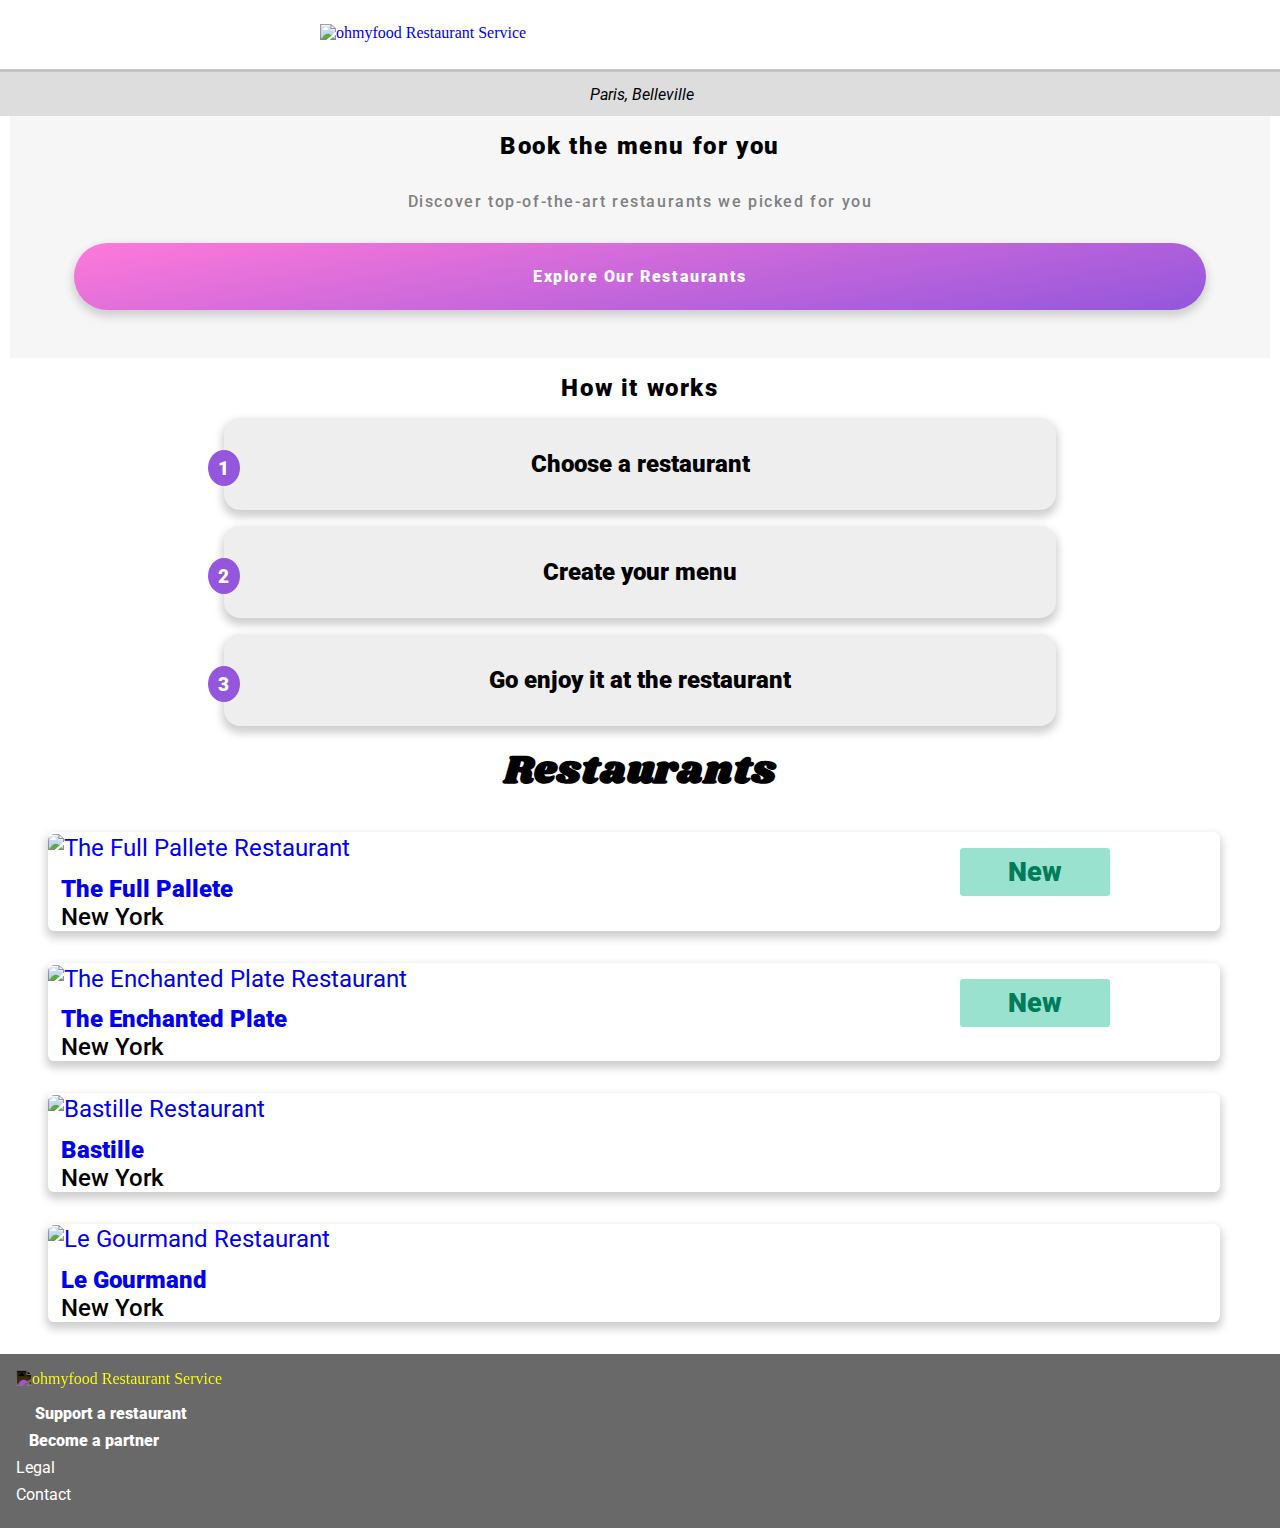
==== index.html @ c6fd6e3e "update" ====
<!DOCTYPE html>
<html lang="en">
  <head>
    <title>Ohmyfood</title>
    <meta name="Description" content="An online food ordering company" />
    <meta name="viewport" content="width=device-width,initial-scale=1" />
    <meta charset="utf-8" />
    <link rel="preconnect" href="https://fonts.googleapis.com" />
    <link rel="preconnect" href="https://fonts.gstatic.com" crossorigin />
    <link
      href="https://fonts.googleapis.com/css2?family=Roboto&family=Shrikhand&display=swap"
      rel="stylesheet"
    />
    <link rel="stylesheet" href="css/main.css" type="text/css" />
    <link
      href="https://github.com/HolyCal/P3/tree/main/P3/P3/food-card-images type=image/x-icon"
      rel="shortcut icon"
    />
    <script
      src="https://kit.fontawesome.com/bf87dfa81f.js"
      crossorigin="anonymous"
    ></script>
  </head>

  <body>
    <header>
      <div class="container-header">
        <div class="logo">
          <a href="index.html">
            <img
              class="logo-img"
              style="vertical-align: middle"
              src="images/logo/ohmyfood.png"
              alt="ohmyfood Restaurant Service"
              title="ohmyfood"
            />
          </a>
        </div>
        <div class="location">
          <i class="fa-solid fa-location-dot"
            ><p class="location-para">Paris, Belleville</p></i
          >
        </div>
      </div>
    </header>
    <main>
      <!-- <div>
        <div class="brief-desc-of-comp">
          <span id="span-brief-desc-of-comp-first-p">
            Do you like exquisite food? (Who doesn't?) Do you like waiting for
            food? (Who does?)
          </span>
          <span class="span-brief-desc-of-comp">
            That's where we, Ohmyfood, come in so solve your delicacy needs.
          </span>
          <span class="span-brief-desc-of-comp">
            We offer you the choice to create your own menu precicely tailored
            to yourself, on the go.
          </span>
          <span class="span-brief-desc-of-comp">
            All you have to do is arrive at your restaurant of choice, take a
            seat, and gorge into your chosen menu. No need to wait to be served,
            no need to wait for your menu to be prepared.
          </span>
          <span
            class="span-brief-desc-of-comp-last-p"
            id="span-brief-desc-of-comp-last-p-border-top"
            >Great wholesome food.</span
          >
          <span class="span-brief-desc-of-comp-last-p">No time wasted.</span>
          <span
            class="span-brief-desc-of-comp-last-p"
            id="span-brief-desc-of-comp-last-p-border-bottom"
            >Customer Orientated.</span
          >
        </div>
      </div> -->
      <div class="booking">
        Book the menu for you
        <span class="span-booking"
          ><p>Discover top-of-the-art restaurants we picked for you</p></span
        >
        <button class="booking-btn">
          <a href="#" class="booking-btn-a">Explore Our Restaurants</a>
        </button>
      </div>
      <div class="how-it-works">
        How it works
        <ol>
          <li><i class="fa-solid fa-mobile-screen"></i>Choose a restaurant</li>
          <li><i class="fa-solid fa-list-check"></i>Create your menu</li>
          <li>
            <i class="fa-solid fa-store"></i>Go enjoy it at the restaurant
          </li>
        </ol>
      </div>
      <div class="container-restaurant-cards">
        <h2>Restaurants</h2>
        <div class="restaurant-cards">
          <div class="the-full-pallete-box">
            <p class="new">New</p>
            <a class="the-full-pallete" href="the-full-palette.html">
              <img
                class="restaurant-card-images"
                style="vertical-align: middle"
                src="images/restaurant-card-images/the-full-pallete.jpg"
                alt="The Full Pallete Restaurant"
                title="The Full Pallete"
              />
            </a>
            <a class="the-full-pallete-card-text" href="the-full-palette.html">
              <span>The Full Pallete</span></a
            >
            <i class="fa fa-light fa-heart"></i>
            <p class="restaurant-card-location">New York</p>
          </div>
          <div class="the-enchanted-plate-box">
            <p class="new">New</p>
            <a class="the-enchanted-plate" href="the-enchanted-plate.html">
              <img
                class="restaurant-card-images"
                style="vertical-align: middle"
                src="images/restaurant-card-images/the-enchanted-plate.jpg"
                alt="The Enchanted Plate Restaurant"
                title="The Enchanted Plate"
              />
            </a>
            <a
              class="the-enchanted-plate-card-text"
              href="the-enchanted-plate.html"
            >
              <span>The Enchanted Plate</span>
            </a>
            <i class="fa fa-light fa-heart"></i>
            <p class="restaurant-card-location">New York</p>
          </div>
          <div class="bastille-box">
            <a class="bastille" href="bastille.html">
              <img
                class="restaurant-card-images"
                style="vertical-align: middle"
                src="images/restaurant-card-images/bastille.jpg"
                alt="Bastille Restaurant"
                title="Bastille"
              />
            </a>
            <a class="bastille-card-text" href="bastille.html">
              <span>Bastille</span>
            </a>
            <i class="fa fa-light fa-heart"></i>
            <p class="restaurant-card-location">New York</p>
          </div>
          <div class="le-gourmand-box">
            <a class="le-gourmand" href="le-gourmand.html">
              <img
                class="restaurant-card-images"
                style="vertical-align: middle"
                src="images/restaurant-card-images/le-gourmand.jpg"
                alt="Le Gourmand Restaurant"
                title="Le Gourmand"
              />
            </a>
            <a class="le-gourmand-card-text" href="le-gourmand.html">
              <span>Le Gourmand</span>
            </a>
            <i class="fa fa-light fa-heart"></i>
            <p class="restaurant-card-location">New York</p>
          </div>
        </div>
      </div>
    </main>
    <footer>
      <div class="footer-logo">
        <a href="index.html">
          <img
            class="footer-logo-img"
            style="vertical-align: middle"
            src="images/logo/ohmyfood.png"
            alt="ohmyfood Restaurant Service"
            title="ohmyfood"
          />
        </a>
      </div>
      <div class="support-a-restaurant">
        <p class="footer-p support-a-restaurant-p">
          <i class="fa-solid fa-utensils"></i>Support a restaurant
        </p>
        <p class="footer-p become-a-partner-p">
          <i class="fa-solid fa-handshake-angle"></i>Become a partner
        </p>
        <p class="footer-p legal-p">Legal</p>
        <p class="footer-p contact-p">Contact</p>
      </div>
    </footer>
  </body>
</html>
---- css/main.css ----
* {
  padding: 0;
  margin: 0;
}

body {
  background: white;
  overflow: auto;
}
body div {
  margin: 0px;
}
body p {
  white-space: pre-line;
}
body a {
  text-decoration: none;
}
body a:visited {
  text-decoration: none;
}
body header {
  display: -webkit-box;
  display: -ms-flexbox;
  display: flex;
  background: white;
  color: black;
  -webkit-box-orient: vertical;
  -webkit-box-direction: normal;
      -ms-flex-direction: column;
          flex-direction: column;
}
body header .container-header .logo a .logo-img {
  display: -webkit-box;
  display: -ms-flexbox;
  display: flex;
  margin: 0.5rem auto 0.8rem auto;
  padding-top: 1rem;
  height: 2rem;
  width: 50%;
}
body header .container-header .location {
  -webkit-box-pack: center;
      -ms-flex-pack: center;
          justify-content: center;
  text-align: center;
  font-size: 1rem;
  background: rgba(0, 0, 0, 0.134);
  padding: 0.8rem;
  border-top: 0.2rem solid rgba(65, 65, 65, 0.164);
}
body header .container-header .location .location-para {
  display: inline;
  font-family: "Roboto", sans-serif;
  margin-left: 0.3rem;
  border-radius: 0.4rem;
}
body main {
  display: -webkit-box;
  display: -ms-flexbox;
  display: flex;
  background: white;
  color: black;
  -webkit-box-orient: vertical;
  -webkit-box-direction: normal;
      -ms-flex-direction: column;
          flex-direction: column;
  -webkit-box-align: center;
      -ms-flex-align: center;
          align-items: center;
  text-align: center;
}
body main .booking {
  display: -webkit-box;
  display: -ms-flexbox;
  display: flex;
  background: white;
  color: black;
  -webkit-box-orient: vertical;
  -webkit-box-direction: normal;
      -ms-flex-direction: column;
          flex-direction: column;
  padding: 1rem;
  margin-bottom: 1rem;
  font-family: "Roboto", sans-serif;
  font-size: 1.5rem;
  font-weight: 1000;
  letter-spacing: 0.1rem;
  background: rgb(246, 246, 246);
}
@media only screen and (min-device-width: 912px) and (max-device-height: 1368px) and (orientation: portrait) {
  body main .booking {
    font-size: 1.5rem;
  }
}
@media only screen and (min-device-width: 540px) and (max-device-height: 720px) and (orientation: portrait) {
  body main .booking {
    font-size: 1.5rem;
    width: 94%;
  }
}
@media only screen and (min-device-width: 768px) and (max-device-height: 1024px) and (orientation: portrait) {
  body main .booking {
    font-size: 1.5rem;
    width: 95%;
  }
}
@media only screen and (min-device-width: 820px) and (max-device-height: 1180px) {
  body main .booking {
    width: 96%;
  }
}
@media only screen and (min-device-width: 912px) and (max-device-height: 1368px) {
  body main .booking {
    width: 96%;
  }
}
@media only screen and (min-device-width: 1024px) and (max-device-height: 600px) {
  body main .booking {
    font-size: 1.5rem;
  }
}
@media only screen and (min-device-width: 1280px) and (max-device-height: 800px) {
  body main .booking {
    font-size: 1.5rem;
    width: 97%;
  }
}
@media only screen and (min-device-width: 1253px) and (max-device-height: 1252px) {
  body main .booking {
    font-size: 1.5rem;
  }
}
body main .booking .span-booking {
  font-size: 1rem;
  margin: 2rem 0rem;
  font-weight: 500;
  color: grey;
}
@media only screen and (min-device-width: 280px) and (max-device-height: 653px) and (orientation: portrait) {
  body main .booking .span-booking {
    margin: 1rem 0rem;
  }
}
@media only screen and (min-device-width: 912px) and (max-device-height: 1368px) and (orientation: portrait) {
  body main .booking .span-booking {
    font-size: 1.3rem;
  }
}
body main .booking .booking-btn {
  background: #ff79da;
  background-image: linear-gradient(350deg, #9356dc, #ff79da);
  border: none;
  border-radius: 5rem;
  text-align: center;
  font-family: "Roboto", sans-serif;
  font-size: 1rem;
  padding: 1.5rem 0rem;
  cursor: pointer;
  font-weight: 1000;
  letter-spacing: 0.1rem;
  -webkit-transform: scale(1);
          transform: scale(1);
  -webkit-box-shadow: 0rem 0.3rem 0.5rem 0.1rem #cfcfcf;
          box-shadow: 0rem 0.3rem 0.5rem 0.1rem #cfcfcf;
  margin-bottom: 3rem;
  margin: 0rem 3rem;
  margin-bottom: 2rem;
}
@media only screen and (min-device-width: 280px) and (max-device-height: 653px) and (orientation: portrait) {
  body main .booking .booking-btn {
    margin: 0rem;
    margin-bottom: 1rem;
  }
}
@media only screen and (min-device-width: 912px) and (max-device-height: 1368px) and (orientation: portrait) {
  body main .booking .booking-btn {
    font-size: 1.5rem;
    margin-bottom: 1rem;
  }
}
@media only screen and (min-device-width: 540px) and (max-device-height: 720px) and (orientation: portrait) {
  body main .booking .booking-btn {
    font-size: 1.2rem;
    margin: 0rem 7rem;
    margin-bottom: 1rem;
  }
}
@media only screen and (min-device-width: 768px) and (max-device-height: 1024px) and (orientation: portrait) {
  body main .booking .booking-btn {
    font-size: 1.5rem;
    margin: 0rem 11rem;
    margin-bottom: 1rem;
  }
}
@media only screen and (min-device-width: 820px) and (max-device-height: 1180px) and (orientation: portrait) {
  body main .booking .booking-btn {
    margin: 0rem 17rem;
  }
}
@media only screen and (min-device-width: 912px) and (max-device-height: 1368px) and (orientation: portrait) {
  body main .booking .booking-btn {
    margin: 0rem 16rem;
  }
}
@media only screen and (min-device-width: 1024px) and (max-device-height: 600px) {
  body main .booking .booking-btn {
    margin: 0rem 20rem;
    margin-bottom: 1rem;
  }
}
@media only screen and (min-device-width: 1280px) and (max-device-height: 800px) {
  body main .booking .booking-btn {
    margin: 0rem 30rem;
    margin-bottom: 1rem;
  }
}
body main .booking .booking-btn .booking-btn-a {
  text-decoration: none;
  color: white;
}
body main .booking .booking-btn:hover {
  -webkit-transition: -webkit-transform 0.3s ease-in-out;
  transition: -webkit-transform 0.3s ease-in-out;
  transition: transform 0.3s ease-in-out;
  transition: transform 0.3s ease-in-out, -webkit-transform 0.3s ease-in-out;
  -webkit-transform: scale(1.05);
          transform: scale(1.05);
}
body main .how-it-works {
  font-family: "Roboto", sans-serif;
  font-size: 1.5rem;
  color: black;
  font-weight: 1000;
  letter-spacing: 0.1rem;
}
@media only screen and (min-device-width: 912px) and (max-device-height: 1368px) and (orientation: portrait) {
  body main .how-it-works {
    font-size: 1.5rem;
  }
}
@media only screen and (min-device-width: 540px) and (max-device-height: 720px) and (orientation: portrait) {
  body main .how-it-works {
    font-size: 1.5rem;
  }
}
@media only screen and (min-device-width: 768px) and (max-device-height: 1024px) and (orientation: portrait) {
  body main .how-it-works {
    font-size: 1.5rem;
  }
}
@media only screen and (min-device-width: 820px) and (max-device-height: 1180px) and (orientation: portrait) {
  body main .how-it-works {
    font-size: 1.5rem;
  }
}
@media only screen and (min-device-width: 1024px) and (max-device-height: 600px) {
  body main .how-it-works {
    font-size: 1.5rem;
  }
}
@media only screen and (min-device-width: 1280px) and (max-device-height: 800px) {
  body main .how-it-works {
    font-size: 1.5rem;
  }
}
@media only screen and (min-device-width: 1253px) and (max-device-height: 1252px) {
  body main .how-it-works {
    font-size: 1.5rem;
  }
}
body main .how-it-works ol {
  counter-reset: item;
  list-style-type: none;
  font-size: 1rem;
  font-weight: 500;
  text-shadow: none;
  letter-spacing: 0;
}
body main .how-it-works ol li {
  font-weight: 1000;
  position: relative;
  -webkit-box-pack: center;
      -ms-flex-pack: center;
          justify-content: center;
  text-align: center;
  background: #9356dc;
  border-radius: 50%;
  width: 60vw;
  background: #eeeeee;
  margin: 1rem;
  border-radius: 1rem;
  padding: 2rem;
  -webkit-box-shadow: 0rem 0.3rem 0.5rem 0.1rem #cfcfcf;
          box-shadow: 0rem 0.3rem 0.5rem 0.1rem #cfcfcf;
}
@media only screen and (min-device-width: 912px) and (max-device-height: 1368px) and (orientation: portrait) {
  body main .how-it-works ol li {
    font-size: 1.2rem;
  }
}
@media only screen and (min-device-width: 540px) and (max-device-height: 720px) and (orientation: portrait) {
  body main .how-it-works ol li {
    font-size: 1.2rem;
  }
}
@media only screen and (min-device-width: 768px) and (max-device-height: 1024px) and (orientation: portrait) {
  body main .how-it-works ol li {
    font-size: 1.2rem;
  }
}
@media only screen and (min-device-width: 820px) and (max-device-height: 1180px) and (orientation: portrait) {
  body main .how-it-works ol li {
    font-size: 1.2rem;
  }
}
@media only screen and (min-device-width: 1024px) and (max-device-height: 600px) {
  body main .how-it-works ol li {
    font-size: 1.2rem;
  }
}
@media only screen and (min-device-width: 1280px) and (max-device-height: 800px) {
  body main .how-it-works ol li {
    font-size: 1rem;
  }
}
@media only screen and (min-device-width: 1253px) and (max-device-height: 1252px) {
  body main .how-it-works ol li {
    font-size: 1.5rem;
  }
}
body main .how-it-works ol li .fa-mobile-screen {
  position: absolute;
  left: 6vw;
  color: rgb(84, 84, 84);
}
body main .how-it-works ol li .fa-list-check {
  position: absolute;
  left: 6vw;
  color: rgb(84, 84, 84);
}
body main .how-it-works ol li .fa-store {
  position: absolute;
  left: 6vw;
  color: rgb(84, 84, 84);
}
body main .how-it-works ol li .fa-solid:hover {
  color: #9356dc;
}
body main .how-it-works ol li:before {
  position: absolute;
  left: -0.5rem;
  content: counter(item) " ";
  counter-increment: item;
  background: #9356dc;
  border-radius: 50%;
  width: 5vw;
  padding: 0.5vw;
  color: white;
}
@media only screen and (min-device-width: 481px) and (max-device-width: 1180px) and (orientation: portrait) {
  body main .how-it-works ol li:before {
    width: 3vw;
  }
}
@media only screen and (min-device-width: 540px) and (max-device-height: 720px) and (orientation: portrait) {
  body main .how-it-works ol li:before {
    width: 4vw;
  }
}
@media only screen and (min-device-width: 1024px) and (max-device-height: 600px) {
  body main .how-it-works ol li:before {
    width: 3vw;
    left: -1rem;
  }
}
@media only screen and (min-device-width: 1280px) and (max-device-height: 800px) {
  body main .how-it-works ol li:before {
    width: 2.5vw;
    left: -1rem;
  }
}
@media only screen and (min-device-width: 1180px) and (max-device-height: 1252px) and (orientation: portrait) {
  body main .how-it-works ol li:before {
    width: 3vw;
    left: -1.5rem;
  }
}
@media only screen and (min-device-width: 1253px) and (max-device-height: 1252px) {
  body main .how-it-works ol li:before {
    width: 1.5vw;
    left: -1rem;
    font-size: 1.2rem;
  }
}
body main .how-it-works ol li:hover {
  background: rgba(146, 86, 220, 0.1568627451);
}
body main .container-restaurant-cards h2 {
  font-size: 2rem;
  margin-bottom: 1rem;
  font-family: "Shrikhand", cursive;
  letter-spacing: 0.05rem;
  width: 95vw;
  font-size: 2rem;
  margin-bottom: 1rem;
  font-family: "Shrikhand", cursive;
  letter-spacing: 0.05rem;
  width: 95vw;
}
@media only screen and (min-device-width: 912px) and (max-device-height: 1368px) and (orientation: portrait) {
  body main .container-restaurant-cards h2 {
    font-size: 3rem;
  }
}
@media only screen and (min-device-width: 540px) and (max-device-height: 720px) and (orientation: portrait) {
  body main .container-restaurant-cards h2 {
    font-size: 2.3rem;
  }
}
@media only screen and (min-device-width: 1024px) and (max-device-height: 600px) {
  body main .container-restaurant-cards h2 {
    font-size: 2rem;
  }
}
@media only screen and (min-device-width: 1280px) and (max-device-height: 800px) {
  body main .container-restaurant-cards h2 {
    font-size: 2.7rem;
  }
}
@media only screen and (min-device-width: 1253px) and (max-device-height: 1252px) {
  body main .container-restaurant-cards h2 {
    font-size: 2.5rem;
  }
}
body main .container-restaurant-cards .restaurant-cards {
  display: -webkit-box;
  display: -ms-flexbox;
  display: flex;
  background: white;
  color: black;
  -webkit-box-orient: vertical;
  -webkit-box-direction: normal;
      -ms-flex-direction: column;
          flex-direction: column;
  padding: 0rem 1rem;
  margin-bottom: 1rem;
  font-family: "Roboto", sans-serif;
  font-size: 1.5rem;
  text-align: left;
  position: relative;
}
body main .container-restaurant-cards .restaurant-cards span {
  display: block;
  margin-top: 0.8rem;
  margin-left: 0.8rem;
  font-weight: 1000;
}
body main .container-restaurant-cards .restaurant-cards .restaurant-card-location {
  display: block;
  font-weight: 500;
  margin-left: 0.8rem;
}
body main .container-restaurant-cards .restaurant-cards .the-full-pallete-box {
  -webkit-box-shadow: 0rem 0.3rem 0.5rem 0.1rem #cfcfcf;
          box-shadow: 0rem 0.3rem 0.5rem 0.1rem #cfcfcf;
  border-radius: 0.4rem;
  margin: 1rem 0rem;
  width: 99%;
  display: relative;
}
@media only screen and (min-device-width: 280px) and (max-device-width: 653px) and (orientation: portrait) {
  body main .container-restaurant-cards .restaurant-cards .the-full-pallete-box {
    font-size: 1.2rem;
  }
}
body main .container-restaurant-cards .restaurant-cards .the-full-pallete-box a {
  text-decoration: none;
}
body main .container-restaurant-cards .restaurant-cards .the-full-pallete-box a:visited {
  color: black;
}
body main .container-restaurant-cards .restaurant-cards .the-full-pallete-box .new {
  position: absolute;
  margin: 1rem;
  padding: 0.5rem 3rem;
  left: 45%;
  color: #017c5a;
  font-family: "Roboto", sans-serif;
  font-size: 1.2rem;
  font-weight: 1000;
  background: #99e2d0;
  border-radius: 0.2rem;
}
@media only screen and (min-device-width: 481px) and (max-device-height: 1180px) and (orientation: portrait) {
  body main .container-restaurant-cards .restaurant-cards .the-full-pallete-box .new {
    left: 70%;
  }
}
@media only screen and (min-device-width: 540px) and (max-device-height: 720px) and (orientation: portrait) {
  body main .container-restaurant-cards .restaurant-cards .the-full-pallete-box .new {
    left: 10%;
  }
}
@media only screen and (min-device-width: 912px) and (max-device-height: 1368px) and (orientation: portrait) {
  body main .container-restaurant-cards .restaurant-cards .the-full-pallete-box .new {
    left: 65%;
    padding: 1rem 5rem;
    font-size: 1.5rem;
  }
}
@media only screen and (min-device-width: 280px) and (max-device-height: 653px) and (orientation: portrait) {
  body main .container-restaurant-cards .restaurant-cards .the-full-pallete-box .new {
    left: 35%;
  }
}
@media only screen and (min-device-width: 412px) and (max-device-height: 914px) and (orientation: portrait) {
  body main .container-restaurant-cards .restaurant-cards .the-full-pallete-box .new {
    left: 50%;
  }
}
@media only screen and (min-device-width: 1024px) and (max-device-height: 600px) and (orientation: landscape) {
  body main .container-restaurant-cards .restaurant-cards .the-full-pallete-box .new {
    left: 15%;
  }
}
@media only screen and (min-device-width: 1024px) and (max-device-height: 600px) {
  body main .container-restaurant-cards .restaurant-cards .the-full-pallete-box .new {
    left: 75%;
  }
}
@media only screen and (min-device-width: 1280px) and (max-device-height: 800px) {
  body main .container-restaurant-cards .restaurant-cards .the-full-pallete-box .new {
    left: 75%;
  }
}
@media only screen and (min-device-width: 1253px) and (max-device-height: 1252px) and (orientation: portrait) {
  body main .container-restaurant-cards .restaurant-cards .the-full-pallete-box .new {
    width: 2vw;
    left: -1.5rem;
  }
}
@media only screen and (min-device-width: 1253px) and (max-device-height: 1252px) {
  body main .container-restaurant-cards .restaurant-cards .the-full-pallete-box .new {
    left: 75%;
    font-size: 1.7rem;
  }
}
body main .container-restaurant-cards .restaurant-cards .the-full-pallete-box .fa-heart {
  left: 78%;
  bottom: 77%;
  cursor: pointer;
  font-size: 1.5rem;
  color: grey;
  position: absolute;
}
body main .container-restaurant-cards .restaurant-cards .the-full-pallete-box .fa-heart:focus {
  color: #ff79da;
}
body main .container-restaurant-cards .restaurant-cards .the-full-pallete-box .fa-heart:hover {
  color: #ff79da;
}
body main .container-restaurant-cards .restaurant-cards .the-enchanted-plate-box {
  -webkit-box-shadow: 0rem 0.3rem 0.5rem 0.1rem #cfcfcf;
          box-shadow: 0rem 0.3rem 0.5rem 0.1rem #cfcfcf;
  border-radius: 0.4rem;
  margin: 1rem 0rem;
  width: 99%;
  display: relative;
}
@media only screen and (min-device-width: 280px) and (max-device-width: 653px) and (orientation: portrait) {
  body main .container-restaurant-cards .restaurant-cards .the-enchanted-plate-box {
    font-size: 1.2rem;
  }
}
body main .container-restaurant-cards .restaurant-cards .the-enchanted-plate-box a {
  text-decoration: none;
}
body main .container-restaurant-cards .restaurant-cards .the-enchanted-plate-box a:visited {
  color: black;
}
body main .container-restaurant-cards .restaurant-cards .the-enchanted-plate-box .new {
  position: absolute;
  margin: 1rem;
  padding: 0.5rem 3rem;
  left: 45%;
  color: #017c5a;
  font-family: "Roboto", sans-serif;
  font-size: 1.2rem;
  font-weight: 1000;
  background: #99e2d0;
  border-radius: 0.2rem;
}
@media only screen and (min-device-width: 481px) and (max-device-height: 1180px) and (orientation: portrait) {
  body main .container-restaurant-cards .restaurant-cards .the-enchanted-plate-box .new {
    left: 70%;
  }
}
@media only screen and (min-device-width: 540px) and (max-device-height: 720px) and (orientation: portrait) {
  body main .container-restaurant-cards .restaurant-cards .the-enchanted-plate-box .new {
    left: 10%;
  }
}
@media only screen and (min-device-width: 912px) and (max-device-height: 1368px) and (orientation: portrait) {
  body main .container-restaurant-cards .restaurant-cards .the-enchanted-plate-box .new {
    left: 65%;
    padding: 1rem 5rem;
    font-size: 1.5rem;
  }
}
@media only screen and (min-device-width: 280px) and (max-device-height: 653px) and (orientation: portrait) {
  body main .container-restaurant-cards .restaurant-cards .the-enchanted-plate-box .new {
    left: 35%;
  }
}
@media only screen and (min-device-width: 412px) and (max-device-height: 914px) and (orientation: portrait) {
  body main .container-restaurant-cards .restaurant-cards .the-enchanted-plate-box .new {
    left: 50%;
  }
}
@media only screen and (min-device-width: 1024px) and (max-device-height: 600px) and (orientation: landscape) {
  body main .container-restaurant-cards .restaurant-cards .the-enchanted-plate-box .new {
    left: 15%;
  }
}
@media only screen and (min-device-width: 1024px) and (max-device-height: 600px) {
  body main .container-restaurant-cards .restaurant-cards .the-enchanted-plate-box .new {
    left: 75%;
  }
}
@media only screen and (min-device-width: 1280px) and (max-device-height: 800px) {
  body main .container-restaurant-cards .restaurant-cards .the-enchanted-plate-box .new {
    left: 75%;
  }
}
@media only screen and (min-device-width: 1253px) and (max-device-height: 1252px) and (orientation: portrait) {
  body main .container-restaurant-cards .restaurant-cards .the-enchanted-plate-box .new {
    width: 2vw;
    left: -1.5rem;
  }
}
@media only screen and (min-device-width: 1253px) and (max-device-height: 1252px) {
  body main .container-restaurant-cards .restaurant-cards .the-enchanted-plate-box .new {
    left: 75%;
    font-size: 1.7rem;
  }
}
body main .container-restaurant-cards .restaurant-cards .the-enchanted-plate-box .fa-heart {
  left: 78%;
  bottom: 52%;
  cursor: pointer;
  font-size: 1.5rem;
  color: grey;
  position: absolute;
}
body main .container-restaurant-cards .restaurant-cards .the-enchanted-plate-box .fa-heart:focus {
  color: #ff79da;
}
body main .container-restaurant-cards .restaurant-cards .the-enchanted-plate-box .fa-heart:hover {
  color: #ff79da;
}
body main .container-restaurant-cards .restaurant-cards .bastille-box {
  -webkit-box-shadow: 0rem 0.3rem 0.5rem 0.1rem #cfcfcf;
          box-shadow: 0rem 0.3rem 0.5rem 0.1rem #cfcfcf;
  border-radius: 0.4rem;
  margin: 1rem 0rem;
  width: 99%;
  display: relative;
}
@media only screen and (min-device-width: 280px) and (max-device-width: 653px) and (orientation: portrait) {
  body main .container-restaurant-cards .restaurant-cards .bastille-box {
    font-size: 1.2rem;
  }
}
body main .container-restaurant-cards .restaurant-cards .bastille-box a {
  text-decoration: none;
}
body main .container-restaurant-cards .restaurant-cards .bastille-box a:visited {
  color: black;
}
body main .container-restaurant-cards .restaurant-cards .bastille-box .fa-heart {
  left: 78%;
  bottom: 27%;
  cursor: pointer;
  font-size: 1.5rem;
  color: grey;
  position: absolute;
}
body main .container-restaurant-cards .restaurant-cards .le-gourmand-box {
  -webkit-box-shadow: 0rem 0.3rem 0.5rem 0.1rem #cfcfcf;
          box-shadow: 0rem 0.3rem 0.5rem 0.1rem #cfcfcf;
  border-radius: 0.4rem;
  margin: 1rem 0rem;
  width: 99%;
  display: relative;
}
@media only screen and (min-device-width: 280px) and (max-device-width: 653px) and (orientation: portrait) {
  body main .container-restaurant-cards .restaurant-cards .le-gourmand-box {
    font-size: 1.2rem;
  }
}
body main .container-restaurant-cards .restaurant-cards .le-gourmand-box a {
  text-decoration: none;
}
body main .container-restaurant-cards .restaurant-cards .le-gourmand-box a:visited {
  color: black;
}
body main .container-restaurant-cards .restaurant-cards .le-gourmand-box .fa-heart {
  left: 78%;
  bottom: 2%;
  cursor: pointer;
  font-size: 1.5rem;
  color: grey;
  position: absolute;
}
body main .container-restaurant-cards .restaurant-cards img {
  float: center;
  width: 100%;
  height: 20vh;
  -o-object-fit: cover;
     object-fit: cover;
  border-top-left-radius: 0.4rem;
  border-top-right-radius: 0.4rem;
}
body footer {
  background: #696969;
  padding-bottom: 1rem;
}
body footer .footer-logo-img {
  height: 1rem;
  width: 6rem;
  margin-left: 1rem;
  -webkit-filter: invert(100%);
          filter: invert(100%);
  margin: 1rem;
}
body footer .footer-p {
  color: white;
  margin-left: 1rem;
  font: 1rem "Roboto", sans-serif;
  padding-bottom: 0.5rem;
  white-space: normal;
}
body footer .support-a-restaurant-p {
  color: white;
  margin-left: 1rem;
  font: 1rem "Roboto", sans-serif;
  padding-bottom: 0.5rem;
  white-space: normal;
  font-weight: 1000;
}
body footer .support-a-restaurant-p .fa-utensils {
  margin-right: 1.2rem;
}
body footer .become-a-partner-p {
  color: white;
  margin-left: 1rem;
  font: 1rem "Roboto", sans-serif;
  padding-bottom: 0.5rem;
  white-space: normal;
  font-weight: 1000;
}
body footer .become-a-partner-p .fa-handshake-angle {
  margin-right: 0.8rem;
}
body footer .legal-p {
  color: white;
  margin-left: 1rem;
  font: 1rem "Roboto", sans-serif;
  padding-bottom: 0.5rem;
  white-space: normal;
}
body footer .contact-p {
  color: white;
  margin-left: 1rem;
  font: 1rem "Roboto", sans-serif;
  padding-bottom: 0.5rem;
  white-space: normal;
}
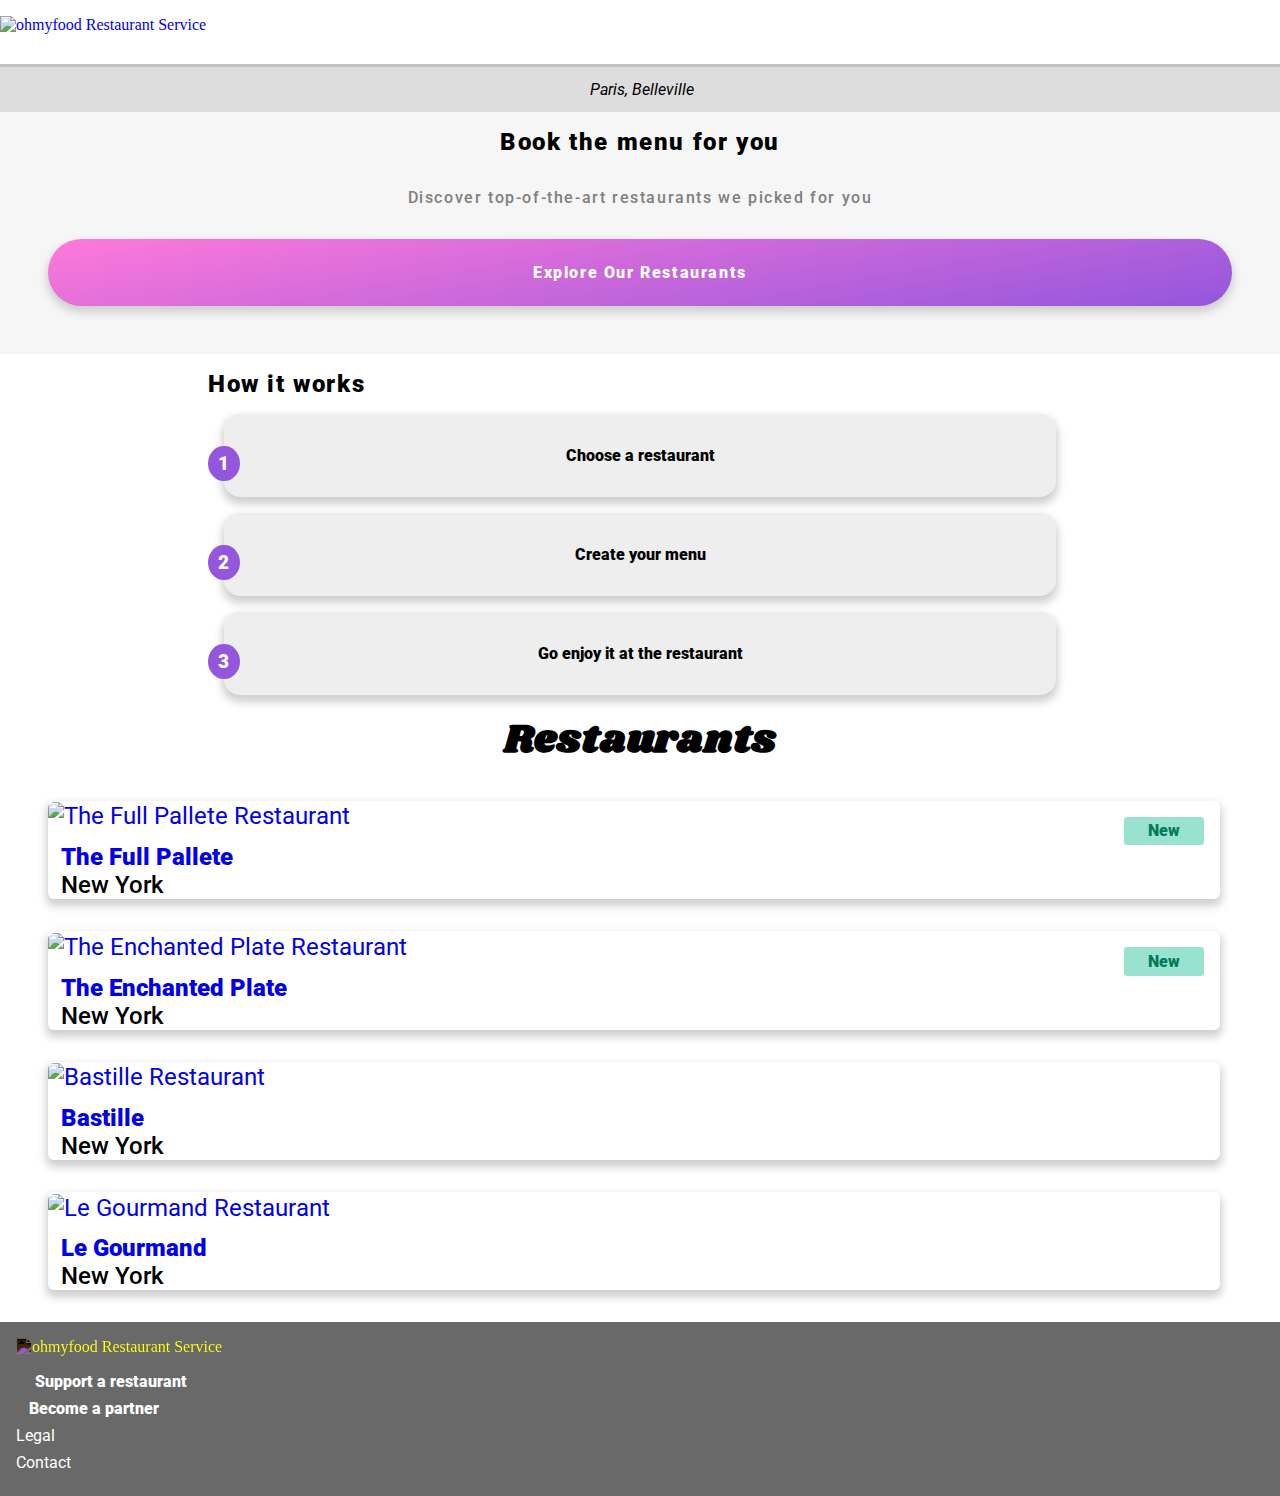
==== commit 9480caf3: "update" ====
--- a/index.html
+++ b/index.html
@@ -36,14 +36,13 @@
             />
           </a>
         </div>
-        <div class="location">
-          <i class="fa-solid fa-location-dot"
-            ><p class="location-para">Paris, Belleville</p></i
-          >
-        </div>
       </div>
     </header>
     <main>
+        <div class="location"><i class="fa-solid fa-location-dot"
+          ><p class="location-content">Paris, Belleville</p></i
+        >
+      </div>
       <!-- <div>
         <div class="brief-desc-of-comp">
           <span id="span-brief-desc-of-comp-first-p">
@@ -111,7 +110,8 @@
             <a class="the-full-pallete-card-text" href="the-full-palette.html">
               <span>The Full Pallete</span></a
             >
-            <i class="fa fa-light fa-heart"></i>
+            <i class="fa fa-light fa-heart"></i
+            ><i class="fa fa-light fa-heart fa-heart-2"></i></i>
             <p class="restaurant-card-location">New York</p>
           </div>
           <div class="the-enchanted-plate-box">
@@ -131,7 +131,8 @@
             >
               <span>The Enchanted Plate</span>
             </a>
-            <i class="fa fa-light fa-heart"></i>
+            <i class="fa fa-light fa-heart"></i
+            ><i class="fa fa-light fa-heart fa-heart-2"></i></i>
             <p class="restaurant-card-location">New York</p>
           </div>
           <div class="bastille-box">
@@ -147,7 +148,7 @@
             <a class="bastille-card-text" href="bastille.html">
               <span>Bastille</span>
             </a>
-            <i class="fa fa-light fa-heart"></i>
+            <i class="fa fa-light fa-heart"></i><i class="fa fa-light fa-heart fa-heart-2"></i>
             <p class="restaurant-card-location">New York</p>
           </div>
           <div class="le-gourmand-box">
@@ -163,7 +164,7 @@
             <a class="le-gourmand-card-text" href="le-gourmand.html">
               <span>Le Gourmand</span>
             </a>
-            <i class="fa fa-light fa-heart"></i>
+            <i class="fa fa-light fa-heart"></i><i class="fa fa-light fa-heart fa-heart-2"></i>
             <p class="restaurant-card-location">New York</p>
           </div>
         </div>
--- a/css/main.css
+++ b/css/main.css
@@ -1,6 +1,10 @@
 * {
   padding: 0;
   margin: 0;
+}
+
+html {
+  overflow: auto;
 }
 
 body {
@@ -31,15 +35,27 @@
           flex-direction: column;
 }
 body header .container-header .logo a .logo-img {
-  display: -webkit-box;
-  display: -ms-flexbox;
-  display: flex;
-  margin: 0.5rem auto 0.8rem auto;
-  padding-top: 1rem;
+  display: block;
+  margin: 1rem auto;
   height: 2rem;
-  width: 50%;
-}
-body header .container-header .location {
+}
+body main {
+  display: -webkit-box;
+  display: -ms-flexbox;
+  display: flex;
+  background: white;
+  color: black;
+  -webkit-box-orient: vertical;
+  -webkit-box-direction: normal;
+      -ms-flex-direction: column;
+          flex-direction: column;
+  -webkit-box-align: center;
+      -ms-flex-align: center;
+          align-items: center;
+  text-align: center;
+}
+body main .location {
+  width: 100%;
   -webkit-box-pack: center;
       -ms-flex-pack: center;
           justify-content: center;
@@ -49,13 +65,13 @@
   padding: 0.8rem;
   border-top: 0.2rem solid rgba(65, 65, 65, 0.164);
 }
-body header .container-header .location .location-para {
+body main .location .location-content {
   display: inline;
   font-family: "Roboto", sans-serif;
   margin-left: 0.3rem;
   border-radius: 0.4rem;
 }
-body main {
+body .booking {
   display: -webkit-box;
   display: -ms-flexbox;
   display: flex;
@@ -65,21 +81,7 @@
   -webkit-box-direction: normal;
       -ms-flex-direction: column;
           flex-direction: column;
-  -webkit-box-align: center;
-      -ms-flex-align: center;
-          align-items: center;
-  text-align: center;
-}
-body main .booking {
-  display: -webkit-box;
-  display: -ms-flexbox;
-  display: flex;
-  background: white;
-  color: black;
-  -webkit-box-orient: vertical;
-  -webkit-box-direction: normal;
-      -ms-flex-direction: column;
-          flex-direction: column;
+  width: 100%;
   padding: 1rem;
   margin-bottom: 1rem;
   font-family: "Roboto", sans-serif;
@@ -89,65 +91,27 @@
   background: rgb(246, 246, 246);
 }
 @media only screen and (min-device-width: 912px) and (max-device-height: 1368px) and (orientation: portrait) {
-  body main .booking {
+  body .booking {
     font-size: 1.5rem;
   }
 }
-@media only screen and (min-device-width: 540px) and (max-device-height: 720px) and (orientation: portrait) {
-  body main .booking {
-    font-size: 1.5rem;
-    width: 94%;
-  }
-}
-@media only screen and (min-device-width: 768px) and (max-device-height: 1024px) and (orientation: portrait) {
-  body main .booking {
-    font-size: 1.5rem;
-    width: 95%;
-  }
-}
-@media only screen and (min-device-width: 820px) and (max-device-height: 1180px) {
-  body main .booking {
-    width: 96%;
-  }
-}
-@media only screen and (min-device-width: 912px) and (max-device-height: 1368px) {
-  body main .booking {
-    width: 96%;
-  }
-}
-@media only screen and (min-device-width: 1024px) and (max-device-height: 600px) {
-  body main .booking {
-    font-size: 1.5rem;
-  }
-}
-@media only screen and (min-device-width: 1280px) and (max-device-height: 800px) {
-  body main .booking {
-    font-size: 1.5rem;
-    width: 97%;
-  }
-}
-@media only screen and (min-device-width: 1253px) and (max-device-height: 1252px) {
-  body main .booking {
-    font-size: 1.5rem;
-  }
-}
-body main .booking .span-booking {
+body .booking .span-booking {
   font-size: 1rem;
   margin: 2rem 0rem;
   font-weight: 500;
   color: grey;
 }
 @media only screen and (min-device-width: 280px) and (max-device-height: 653px) and (orientation: portrait) {
-  body main .booking .span-booking {
+  body .booking .span-booking {
     margin: 1rem 0rem;
   }
 }
 @media only screen and (min-device-width: 912px) and (max-device-height: 1368px) and (orientation: portrait) {
-  body main .booking .span-booking {
+  body .booking .span-booking {
     font-size: 1.3rem;
   }
 }
-body main .booking .booking-btn {
+body .booking .booking-btn {
   background: #ff79da;
   background-image: linear-gradient(350deg, #9356dc, #ff79da);
   border: none;
@@ -167,59 +131,11 @@
   margin: 0rem 3rem;
   margin-bottom: 2rem;
 }
-@media only screen and (min-device-width: 280px) and (max-device-height: 653px) and (orientation: portrait) {
-  body main .booking .booking-btn {
-    margin: 0rem;
-    margin-bottom: 1rem;
-  }
-}
-@media only screen and (min-device-width: 912px) and (max-device-height: 1368px) and (orientation: portrait) {
-  body main .booking .booking-btn {
-    font-size: 1.5rem;
-    margin-bottom: 1rem;
-  }
-}
-@media only screen and (min-device-width: 540px) and (max-device-height: 720px) and (orientation: portrait) {
-  body main .booking .booking-btn {
-    font-size: 1.2rem;
-    margin: 0rem 7rem;
-    margin-bottom: 1rem;
-  }
-}
-@media only screen and (min-device-width: 768px) and (max-device-height: 1024px) and (orientation: portrait) {
-  body main .booking .booking-btn {
-    font-size: 1.5rem;
-    margin: 0rem 11rem;
-    margin-bottom: 1rem;
-  }
-}
-@media only screen and (min-device-width: 820px) and (max-device-height: 1180px) and (orientation: portrait) {
-  body main .booking .booking-btn {
-    margin: 0rem 17rem;
-  }
-}
-@media only screen and (min-device-width: 912px) and (max-device-height: 1368px) and (orientation: portrait) {
-  body main .booking .booking-btn {
-    margin: 0rem 16rem;
-  }
-}
-@media only screen and (min-device-width: 1024px) and (max-device-height: 600px) {
-  body main .booking .booking-btn {
-    margin: 0rem 20rem;
-    margin-bottom: 1rem;
-  }
-}
-@media only screen and (min-device-width: 1280px) and (max-device-height: 800px) {
-  body main .booking .booking-btn {
-    margin: 0rem 30rem;
-    margin-bottom: 1rem;
-  }
-}
-body main .booking .booking-btn .booking-btn-a {
+body .booking .booking-btn .booking-btn-a {
   text-decoration: none;
   color: white;
 }
-body main .booking .booking-btn:hover {
+body .booking .booking-btn:hover {
   -webkit-transition: -webkit-transform 0.3s ease-in-out;
   transition: -webkit-transform 0.3s ease-in-out;
   transition: transform 0.3s ease-in-out;
@@ -227,49 +143,15 @@
   -webkit-transform: scale(1.05);
           transform: scale(1.05);
 }
-body main .how-it-works {
+body .how-it-works {
+  text-align: left;
   font-family: "Roboto", sans-serif;
   font-size: 1.5rem;
   color: black;
   font-weight: 1000;
   letter-spacing: 0.1rem;
 }
-@media only screen and (min-device-width: 912px) and (max-device-height: 1368px) and (orientation: portrait) {
-  body main .how-it-works {
-    font-size: 1.5rem;
-  }
-}
-@media only screen and (min-device-width: 540px) and (max-device-height: 720px) and (orientation: portrait) {
-  body main .how-it-works {
-    font-size: 1.5rem;
-  }
-}
-@media only screen and (min-device-width: 768px) and (max-device-height: 1024px) and (orientation: portrait) {
-  body main .how-it-works {
-    font-size: 1.5rem;
-  }
-}
-@media only screen and (min-device-width: 820px) and (max-device-height: 1180px) and (orientation: portrait) {
-  body main .how-it-works {
-    font-size: 1.5rem;
-  }
-}
-@media only screen and (min-device-width: 1024px) and (max-device-height: 600px) {
-  body main .how-it-works {
-    font-size: 1.5rem;
-  }
-}
-@media only screen and (min-device-width: 1280px) and (max-device-height: 800px) {
-  body main .how-it-works {
-    font-size: 1.5rem;
-  }
-}
-@media only screen and (min-device-width: 1253px) and (max-device-height: 1252px) {
-  body main .how-it-works {
-    font-size: 1.5rem;
-  }
-}
-body main .how-it-works ol {
+body .how-it-works ol {
   counter-reset: item;
   list-style-type: none;
   font-size: 1rem;
@@ -277,7 +159,7 @@
   text-shadow: none;
   letter-spacing: 0;
 }
-body main .how-it-works ol li {
+body .how-it-works ol li {
   font-weight: 1000;
   position: relative;
   -webkit-box-pack: center;
@@ -294,60 +176,25 @@
   -webkit-box-shadow: 0rem 0.3rem 0.5rem 0.1rem #cfcfcf;
           box-shadow: 0rem 0.3rem 0.5rem 0.1rem #cfcfcf;
 }
-@media only screen and (min-device-width: 912px) and (max-device-height: 1368px) and (orientation: portrait) {
-  body main .how-it-works ol li {
-    font-size: 1.2rem;
-  }
-}
-@media only screen and (min-device-width: 540px) and (max-device-height: 720px) and (orientation: portrait) {
-  body main .how-it-works ol li {
-    font-size: 1.2rem;
-  }
-}
-@media only screen and (min-device-width: 768px) and (max-device-height: 1024px) and (orientation: portrait) {
-  body main .how-it-works ol li {
-    font-size: 1.2rem;
-  }
-}
-@media only screen and (min-device-width: 820px) and (max-device-height: 1180px) and (orientation: portrait) {
-  body main .how-it-works ol li {
-    font-size: 1.2rem;
-  }
-}
-@media only screen and (min-device-width: 1024px) and (max-device-height: 600px) {
-  body main .how-it-works ol li {
-    font-size: 1.2rem;
-  }
-}
-@media only screen and (min-device-width: 1280px) and (max-device-height: 800px) {
-  body main .how-it-works ol li {
-    font-size: 1rem;
-  }
-}
-@media only screen and (min-device-width: 1253px) and (max-device-height: 1252px) {
-  body main .how-it-works ol li {
-    font-size: 1.5rem;
-  }
-}
-body main .how-it-works ol li .fa-mobile-screen {
+body .how-it-works ol li .fa-mobile-screen {
   position: absolute;
   left: 6vw;
   color: rgb(84, 84, 84);
 }
-body main .how-it-works ol li .fa-list-check {
+body .how-it-works ol li .fa-list-check {
   position: absolute;
   left: 6vw;
   color: rgb(84, 84, 84);
 }
-body main .how-it-works ol li .fa-store {
+body .how-it-works ol li .fa-store {
   position: absolute;
   left: 6vw;
   color: rgb(84, 84, 84);
 }
-body main .how-it-works ol li .fa-solid:hover {
+body .how-it-works ol li .fa-solid:hover {
   color: #9356dc;
 }
-body main .how-it-works ol li:before {
+body .how-it-works ol li:before {
   position: absolute;
   left: -0.5rem;
   content: counter(item) " ";
@@ -359,44 +206,47 @@
   color: white;
 }
 @media only screen and (min-device-width: 481px) and (max-device-width: 1180px) and (orientation: portrait) {
-  body main .how-it-works ol li:before {
+  body .how-it-works ol li:before {
     width: 3vw;
   }
 }
 @media only screen and (min-device-width: 540px) and (max-device-height: 720px) and (orientation: portrait) {
-  body main .how-it-works ol li:before {
+  body .how-it-works ol li:before {
     width: 4vw;
   }
 }
 @media only screen and (min-device-width: 1024px) and (max-device-height: 600px) {
-  body main .how-it-works ol li:before {
+  body .how-it-works ol li:before {
     width: 3vw;
     left: -1rem;
   }
 }
 @media only screen and (min-device-width: 1280px) and (max-device-height: 800px) {
-  body main .how-it-works ol li:before {
+  body .how-it-works ol li:before {
     width: 2.5vw;
     left: -1rem;
   }
 }
 @media only screen and (min-device-width: 1180px) and (max-device-height: 1252px) and (orientation: portrait) {
-  body main .how-it-works ol li:before {
+  body .how-it-works ol li:before {
     width: 3vw;
     left: -1.5rem;
   }
 }
 @media only screen and (min-device-width: 1253px) and (max-device-height: 1252px) {
-  body main .how-it-works ol li:before {
+  body .how-it-works ol li:before {
     width: 1.5vw;
     left: -1rem;
     font-size: 1.2rem;
   }
 }
-body main .how-it-works ol li:hover {
+body .how-it-works ol li:hover {
   background: rgba(146, 86, 220, 0.1568627451);
 }
-body main .container-restaurant-cards h2 {
+body .container-restaurant-cards {
+  position: absoulte;
+}
+body .container-restaurant-cards h2 {
   font-size: 2rem;
   margin-bottom: 1rem;
   font-family: "Shrikhand", cursive;
@@ -409,31 +259,31 @@
   width: 95vw;
 }
 @media only screen and (min-device-width: 912px) and (max-device-height: 1368px) and (orientation: portrait) {
-  body main .container-restaurant-cards h2 {
+  body .container-restaurant-cards h2 {
     font-size: 3rem;
   }
 }
 @media only screen and (min-device-width: 540px) and (max-device-height: 720px) and (orientation: portrait) {
-  body main .container-restaurant-cards h2 {
+  body .container-restaurant-cards h2 {
     font-size: 2.3rem;
   }
 }
 @media only screen and (min-device-width: 1024px) and (max-device-height: 600px) {
-  body main .container-restaurant-cards h2 {
+  body .container-restaurant-cards h2 {
     font-size: 2rem;
   }
 }
 @media only screen and (min-device-width: 1280px) and (max-device-height: 800px) {
-  body main .container-restaurant-cards h2 {
+  body .container-restaurant-cards h2 {
     font-size: 2.7rem;
   }
 }
 @media only screen and (min-device-width: 1253px) and (max-device-height: 1252px) {
-  body main .container-restaurant-cards h2 {
+  body .container-restaurant-cards h2 {
     font-size: 2.5rem;
   }
 }
-body main .container-restaurant-cards .restaurant-cards {
+body .container-restaurant-cards .restaurant-cards {
   display: -webkit-box;
   display: -ms-flexbox;
   display: flex;
@@ -450,270 +300,288 @@
   text-align: left;
   position: relative;
 }
-body main .container-restaurant-cards .restaurant-cards span {
+body .container-restaurant-cards .restaurant-cards span {
   display: block;
   margin-top: 0.8rem;
   margin-left: 0.8rem;
   font-weight: 1000;
-}
-body main .container-restaurant-cards .restaurant-cards .restaurant-card-location {
+  position: relative;
+}
+body .container-restaurant-cards .restaurant-cards .restaurant-card-location {
   display: block;
   font-weight: 500;
   margin-left: 0.8rem;
 }
-body main .container-restaurant-cards .restaurant-cards .the-full-pallete-box {
+body .container-restaurant-cards .restaurant-cards .the-full-pallete-box {
   -webkit-box-shadow: 0rem 0.3rem 0.5rem 0.1rem #cfcfcf;
           box-shadow: 0rem 0.3rem 0.5rem 0.1rem #cfcfcf;
   border-radius: 0.4rem;
   margin: 1rem 0rem;
   width: 99%;
-  display: relative;
+  display: -webkit-box;
+  display: -ms-flexbox;
+  display: flex;
+  -webkit-box-orient: vertical;
+  -webkit-box-direction: normal;
+      -ms-flex-direction: column;
+          flex-direction: column;
+  -ms-flex-wrap: wrap;
+      flex-wrap: wrap;
+  -ms-flex-pack: distribute;
+      justify-content: space-around;
+  position: relative;
+  padding: 0;
 }
 @media only screen and (min-device-width: 280px) and (max-device-width: 653px) and (orientation: portrait) {
-  body main .container-restaurant-cards .restaurant-cards .the-full-pallete-box {
+  body .container-restaurant-cards .restaurant-cards .the-full-pallete-box {
     font-size: 1.2rem;
   }
 }
-body main .container-restaurant-cards .restaurant-cards .the-full-pallete-box a {
+body .container-restaurant-cards .restaurant-cards .the-full-pallete-box a {
   text-decoration: none;
 }
-body main .container-restaurant-cards .restaurant-cards .the-full-pallete-box a:visited {
-  color: black;
-}
-body main .container-restaurant-cards .restaurant-cards .the-full-pallete-box .new {
-  position: absolute;
-  margin: 1rem;
-  padding: 0.5rem 3rem;
-  left: 45%;
+body .container-restaurant-cards .restaurant-cards .the-full-pallete-box a:visited {
+  color: black;
+}
+body .container-restaurant-cards .restaurant-cards .the-full-pallete-box .new {
+  position: absolute;
+  padding: 0.3rem 0;
+  top: 1rem;
+  right: 1rem;
+  width: 5rem;
   color: #017c5a;
   font-family: "Roboto", sans-serif;
-  font-size: 1.2rem;
+  font-size: 1rem;
   font-weight: 1000;
   background: #99e2d0;
   border-radius: 0.2rem;
-}
-@media only screen and (min-device-width: 481px) and (max-device-height: 1180px) and (orientation: portrait) {
-  body main .container-restaurant-cards .restaurant-cards .the-full-pallete-box .new {
-    left: 70%;
-  }
-}
-@media only screen and (min-device-width: 540px) and (max-device-height: 720px) and (orientation: portrait) {
-  body main .container-restaurant-cards .restaurant-cards .the-full-pallete-box .new {
-    left: 10%;
-  }
-}
-@media only screen and (min-device-width: 912px) and (max-device-height: 1368px) and (orientation: portrait) {
-  body main .container-restaurant-cards .restaurant-cards .the-full-pallete-box .new {
-    left: 65%;
-    padding: 1rem 5rem;
-    font-size: 1.5rem;
-  }
-}
-@media only screen and (min-device-width: 280px) and (max-device-height: 653px) and (orientation: portrait) {
-  body main .container-restaurant-cards .restaurant-cards .the-full-pallete-box .new {
-    left: 35%;
-  }
-}
-@media only screen and (min-device-width: 412px) and (max-device-height: 914px) and (orientation: portrait) {
-  body main .container-restaurant-cards .restaurant-cards .the-full-pallete-box .new {
-    left: 50%;
-  }
-}
-@media only screen and (min-device-width: 1024px) and (max-device-height: 600px) and (orientation: landscape) {
-  body main .container-restaurant-cards .restaurant-cards .the-full-pallete-box .new {
-    left: 15%;
-  }
-}
-@media only screen and (min-device-width: 1024px) and (max-device-height: 600px) {
-  body main .container-restaurant-cards .restaurant-cards .the-full-pallete-box .new {
-    left: 75%;
-  }
-}
-@media only screen and (min-device-width: 1280px) and (max-device-height: 800px) {
-  body main .container-restaurant-cards .restaurant-cards .the-full-pallete-box .new {
-    left: 75%;
-  }
-}
-@media only screen and (min-device-width: 1253px) and (max-device-height: 1252px) and (orientation: portrait) {
-  body main .container-restaurant-cards .restaurant-cards .the-full-pallete-box .new {
-    width: 2vw;
-    left: -1.5rem;
-  }
-}
-@media only screen and (min-device-width: 1253px) and (max-device-height: 1252px) {
-  body main .container-restaurant-cards .restaurant-cards .the-full-pallete-box .new {
-    left: 75%;
-    font-size: 1.7rem;
-  }
-}
-body main .container-restaurant-cards .restaurant-cards .the-full-pallete-box .fa-heart {
-  left: 78%;
-  bottom: 77%;
+  text-align: center;
+}
+body .container-restaurant-cards .restaurant-cards .the-full-pallete-box .fa-heart {
+  position: absolute;
   cursor: pointer;
   font-size: 1.5rem;
-  color: grey;
-  position: absolute;
-}
-body main .container-restaurant-cards .restaurant-cards .the-full-pallete-box .fa-heart:focus {
-  color: #ff79da;
-}
-body main .container-restaurant-cards .restaurant-cards .the-full-pallete-box .fa-heart:hover {
-  color: #ff79da;
-}
-body main .container-restaurant-cards .restaurant-cards .the-enchanted-plate-box {
+  color: black;
+  position: absolute;
+  right: 40px;
+  bottom: 20px;
+}
+body .container-restaurant-cards .restaurant-cards .the-full-pallete-box .fa-heart-2 {
+  position: absolute;
+  color: rgb(246, 246, 246);
+  color: white;
+  font-size: 1.3rem;
+  right: 41.5px;
+  bottom: 20px;
+}
+body .container-restaurant-cards .restaurant-cards .the-full-pallete-box .fa-heart:hover {
+  background-image: linear-gradient(350deg, #9356dc, #ff79da);
+  -webkit-background-clip: text;
+          background-clip: text;
+  -webkit-text-fill-color: transparent;
+  background-color: rgb(246, 246, 246);
+  background-image: rgb(246, 246, 246);
+  background-size: 100%;
+  position: absolute;
+  font-size: 1.6rem;
+  right: 39.5px;
+  bottom: 18.5px;
+}
+body .container-restaurant-cards .restaurant-cards .the-enchanted-plate-box {
   -webkit-box-shadow: 0rem 0.3rem 0.5rem 0.1rem #cfcfcf;
           box-shadow: 0rem 0.3rem 0.5rem 0.1rem #cfcfcf;
   border-radius: 0.4rem;
   margin: 1rem 0rem;
   width: 99%;
-  display: relative;
+  display: -webkit-box;
+  display: -ms-flexbox;
+  display: flex;
+  -webkit-box-orient: vertical;
+  -webkit-box-direction: normal;
+      -ms-flex-direction: column;
+          flex-direction: column;
+  -ms-flex-wrap: wrap;
+      flex-wrap: wrap;
+  -ms-flex-pack: distribute;
+      justify-content: space-around;
+  position: relative;
 }
 @media only screen and (min-device-width: 280px) and (max-device-width: 653px) and (orientation: portrait) {
-  body main .container-restaurant-cards .restaurant-cards .the-enchanted-plate-box {
+  body .container-restaurant-cards .restaurant-cards .the-enchanted-plate-box {
     font-size: 1.2rem;
   }
 }
-body main .container-restaurant-cards .restaurant-cards .the-enchanted-plate-box a {
+body .container-restaurant-cards .restaurant-cards .the-enchanted-plate-box a {
   text-decoration: none;
 }
-body main .container-restaurant-cards .restaurant-cards .the-enchanted-plate-box a:visited {
-  color: black;
-}
-body main .container-restaurant-cards .restaurant-cards .the-enchanted-plate-box .new {
-  position: absolute;
-  margin: 1rem;
-  padding: 0.5rem 3rem;
-  left: 45%;
+body .container-restaurant-cards .restaurant-cards .the-enchanted-plate-box a:visited {
+  color: black;
+}
+body .container-restaurant-cards .restaurant-cards .the-enchanted-plate-box .new {
+  position: absolute;
+  padding: 0.3rem 0;
+  top: 1rem;
+  right: 1rem;
+  width: 5rem;
   color: #017c5a;
   font-family: "Roboto", sans-serif;
-  font-size: 1.2rem;
+  font-size: 1rem;
   font-weight: 1000;
   background: #99e2d0;
   border-radius: 0.2rem;
-}
-@media only screen and (min-device-width: 481px) and (max-device-height: 1180px) and (orientation: portrait) {
-  body main .container-restaurant-cards .restaurant-cards .the-enchanted-plate-box .new {
-    left: 70%;
-  }
-}
-@media only screen and (min-device-width: 540px) and (max-device-height: 720px) and (orientation: portrait) {
-  body main .container-restaurant-cards .restaurant-cards .the-enchanted-plate-box .new {
-    left: 10%;
-  }
-}
-@media only screen and (min-device-width: 912px) and (max-device-height: 1368px) and (orientation: portrait) {
-  body main .container-restaurant-cards .restaurant-cards .the-enchanted-plate-box .new {
-    left: 65%;
-    padding: 1rem 5rem;
-    font-size: 1.5rem;
-  }
-}
-@media only screen and (min-device-width: 280px) and (max-device-height: 653px) and (orientation: portrait) {
-  body main .container-restaurant-cards .restaurant-cards .the-enchanted-plate-box .new {
-    left: 35%;
-  }
-}
-@media only screen and (min-device-width: 412px) and (max-device-height: 914px) and (orientation: portrait) {
-  body main .container-restaurant-cards .restaurant-cards .the-enchanted-plate-box .new {
-    left: 50%;
-  }
-}
-@media only screen and (min-device-width: 1024px) and (max-device-height: 600px) and (orientation: landscape) {
-  body main .container-restaurant-cards .restaurant-cards .the-enchanted-plate-box .new {
-    left: 15%;
-  }
-}
-@media only screen and (min-device-width: 1024px) and (max-device-height: 600px) {
-  body main .container-restaurant-cards .restaurant-cards .the-enchanted-plate-box .new {
-    left: 75%;
-  }
-}
-@media only screen and (min-device-width: 1280px) and (max-device-height: 800px) {
-  body main .container-restaurant-cards .restaurant-cards .the-enchanted-plate-box .new {
-    left: 75%;
-  }
-}
-@media only screen and (min-device-width: 1253px) and (max-device-height: 1252px) and (orientation: portrait) {
-  body main .container-restaurant-cards .restaurant-cards .the-enchanted-plate-box .new {
-    width: 2vw;
-    left: -1.5rem;
-  }
-}
-@media only screen and (min-device-width: 1253px) and (max-device-height: 1252px) {
-  body main .container-restaurant-cards .restaurant-cards .the-enchanted-plate-box .new {
-    left: 75%;
-    font-size: 1.7rem;
-  }
-}
-body main .container-restaurant-cards .restaurant-cards .the-enchanted-plate-box .fa-heart {
-  left: 78%;
-  bottom: 52%;
+  text-align: center;
+}
+body .container-restaurant-cards .restaurant-cards .the-enchanted-plate-box .fa-heart {
+  position: absolute;
   cursor: pointer;
   font-size: 1.5rem;
-  color: grey;
-  position: absolute;
-}
-body main .container-restaurant-cards .restaurant-cards .the-enchanted-plate-box .fa-heart:focus {
-  color: #ff79da;
-}
-body main .container-restaurant-cards .restaurant-cards .the-enchanted-plate-box .fa-heart:hover {
-  color: #ff79da;
-}
-body main .container-restaurant-cards .restaurant-cards .bastille-box {
+  color: black;
+  position: absolute;
+  right: 40px;
+  bottom: 20px;
+}
+body .container-restaurant-cards .restaurant-cards .the-enchanted-plate-box .fa-heart-2 {
+  position: absolute;
+  color: rgb(246, 246, 246);
+  color: white;
+  font-size: 1.3rem;
+  right: 41.5px;
+  bottom: 20px;
+}
+body .container-restaurant-cards .restaurant-cards .the-enchanted-plate-box .fa-heart:hover {
+  background-image: linear-gradient(350deg, #9356dc, #ff79da);
+  -webkit-background-clip: text;
+          background-clip: text;
+  -webkit-text-fill-color: transparent;
+  background-color: rgb(246, 246, 246);
+  background-image: rgb(246, 246, 246);
+  background-size: 100%;
+  position: absolute;
+  font-size: 1.6rem;
+  right: 39.5px;
+  bottom: 18.5px;
+}
+body .container-restaurant-cards .restaurant-cards .bastille-box {
   -webkit-box-shadow: 0rem 0.3rem 0.5rem 0.1rem #cfcfcf;
           box-shadow: 0rem 0.3rem 0.5rem 0.1rem #cfcfcf;
   border-radius: 0.4rem;
   margin: 1rem 0rem;
   width: 99%;
-  display: relative;
+  display: -webkit-box;
+  display: -ms-flexbox;
+  display: flex;
+  -webkit-box-orient: vertical;
+  -webkit-box-direction: normal;
+      -ms-flex-direction: column;
+          flex-direction: column;
+  -ms-flex-wrap: wrap;
+      flex-wrap: wrap;
+  -ms-flex-pack: distribute;
+      justify-content: space-around;
+  position: relative;
 }
 @media only screen and (min-device-width: 280px) and (max-device-width: 653px) and (orientation: portrait) {
-  body main .container-restaurant-cards .restaurant-cards .bastille-box {
+  body .container-restaurant-cards .restaurant-cards .bastille-box {
     font-size: 1.2rem;
   }
 }
-body main .container-restaurant-cards .restaurant-cards .bastille-box a {
+body .container-restaurant-cards .restaurant-cards .bastille-box a {
   text-decoration: none;
 }
-body main .container-restaurant-cards .restaurant-cards .bastille-box a:visited {
-  color: black;
-}
-body main .container-restaurant-cards .restaurant-cards .bastille-box .fa-heart {
-  left: 78%;
-  bottom: 27%;
+body .container-restaurant-cards .restaurant-cards .bastille-box a:visited {
+  color: black;
+}
+body .container-restaurant-cards .restaurant-cards .bastille-box .fa-heart {
+  position: absolute;
   cursor: pointer;
   font-size: 1.5rem;
-  color: grey;
-  position: absolute;
-}
-body main .container-restaurant-cards .restaurant-cards .le-gourmand-box {
+  color: black;
+  position: absolute;
+  right: 40px;
+  bottom: 20px;
+}
+body .container-restaurant-cards .restaurant-cards .bastille-box .fa-heart-2 {
+  position: absolute;
+  color: rgb(246, 246, 246);
+  color: white;
+  font-size: 1.3rem;
+  right: 41.5px;
+  bottom: 20px;
+}
+body .container-restaurant-cards .restaurant-cards .bastille-box .fa-heart:hover {
+  background-image: linear-gradient(350deg, #9356dc, #ff79da);
+  -webkit-background-clip: text;
+          background-clip: text;
+  -webkit-text-fill-color: transparent;
+  background-color: rgb(246, 246, 246);
+  background-image: rgb(246, 246, 246);
+  background-size: 100%;
+  position: absolute;
+  font-size: 1.6rem;
+  right: 39.5px;
+  bottom: 18.5px;
+}
+body .container-restaurant-cards .restaurant-cards .le-gourmand-box {
   -webkit-box-shadow: 0rem 0.3rem 0.5rem 0.1rem #cfcfcf;
           box-shadow: 0rem 0.3rem 0.5rem 0.1rem #cfcfcf;
   border-radius: 0.4rem;
   margin: 1rem 0rem;
   width: 99%;
-  display: relative;
+  display: -webkit-box;
+  display: -ms-flexbox;
+  display: flex;
+  -webkit-box-orient: vertical;
+  -webkit-box-direction: normal;
+      -ms-flex-direction: column;
+          flex-direction: column;
+  -ms-flex-wrap: wrap;
+      flex-wrap: wrap;
+  -ms-flex-pack: distribute;
+      justify-content: space-around;
+  position: relative;
 }
 @media only screen and (min-device-width: 280px) and (max-device-width: 653px) and (orientation: portrait) {
-  body main .container-restaurant-cards .restaurant-cards .le-gourmand-box {
+  body .container-restaurant-cards .restaurant-cards .le-gourmand-box {
     font-size: 1.2rem;
   }
 }
-body main .container-restaurant-cards .restaurant-cards .le-gourmand-box a {
+body .container-restaurant-cards .restaurant-cards .le-gourmand-box a {
   text-decoration: none;
 }
-body main .container-restaurant-cards .restaurant-cards .le-gourmand-box a:visited {
-  color: black;
-}
-body main .container-restaurant-cards .restaurant-cards .le-gourmand-box .fa-heart {
-  left: 78%;
-  bottom: 2%;
+body .container-restaurant-cards .restaurant-cards .le-gourmand-box a:visited {
+  color: black;
+}
+body .container-restaurant-cards .restaurant-cards .le-gourmand-box .fa-heart {
+  position: absolute;
   cursor: pointer;
   font-size: 1.5rem;
-  color: grey;
-  position: absolute;
-}
-body main .container-restaurant-cards .restaurant-cards img {
+  color: black;
+  position: absolute;
+  right: 40px;
+  bottom: 20px;
+}
+body .container-restaurant-cards .restaurant-cards .le-gourmand-box .fa-heart-2 {
+  position: absolute;
+  color: rgb(246, 246, 246);
+  color: white;
+  font-size: 1.3rem;
+  right: 41.5px;
+  bottom: 20px;
+}
+body .container-restaurant-cards .restaurant-cards .le-gourmand-box .fa-heart:hover {
+  background-image: linear-gradient(350deg, #9356dc, #ff79da);
+  -webkit-background-clip: text;
+          background-clip: text;
+  -webkit-text-fill-color: transparent;
+  background-color: rgb(246, 246, 246);
+  background-image: rgb(246, 246, 246);
+  background-size: 100%;
+  position: absolute;
+  font-size: 1.6rem;
+  right: 39.5px;
+  bottom: 18.5px;
+}
+body .container-restaurant-cards .restaurant-cards img {
   float: center;
   width: 100%;
   height: 20vh;
@@ -722,11 +590,12 @@
   border-top-left-radius: 0.4rem;
   border-top-right-radius: 0.4rem;
 }
-body footer {
+
+footer {
   background: #696969;
   padding-bottom: 1rem;
 }
-body footer .footer-logo-img {
+footer .footer-logo-img {
   height: 1rem;
   width: 6rem;
   margin-left: 1rem;
@@ -734,14 +603,14 @@
           filter: invert(100%);
   margin: 1rem;
 }
-body footer .footer-p {
+footer .footer-p {
   color: white;
   margin-left: 1rem;
   font: 1rem "Roboto", sans-serif;
   padding-bottom: 0.5rem;
   white-space: normal;
 }
-body footer .support-a-restaurant-p {
+footer .support-a-restaurant-p {
   color: white;
   margin-left: 1rem;
   font: 1rem "Roboto", sans-serif;
@@ -749,10 +618,10 @@
   white-space: normal;
   font-weight: 1000;
 }
-body footer .support-a-restaurant-p .fa-utensils {
+footer .support-a-restaurant-p .fa-utensils {
   margin-right: 1.2rem;
 }
-body footer .become-a-partner-p {
+footer .become-a-partner-p {
   color: white;
   margin-left: 1rem;
   font: 1rem "Roboto", sans-serif;
@@ -760,17 +629,17 @@
   white-space: normal;
   font-weight: 1000;
 }
-body footer .become-a-partner-p .fa-handshake-angle {
+footer .become-a-partner-p .fa-handshake-angle {
   margin-right: 0.8rem;
 }
-body footer .legal-p {
+footer .legal-p {
   color: white;
   margin-left: 1rem;
   font: 1rem "Roboto", sans-serif;
   padding-bottom: 0.5rem;
   white-space: normal;
 }
-body footer .contact-p {
+footer .contact-p {
   color: white;
   margin-left: 1rem;
   font: 1rem "Roboto", sans-serif;
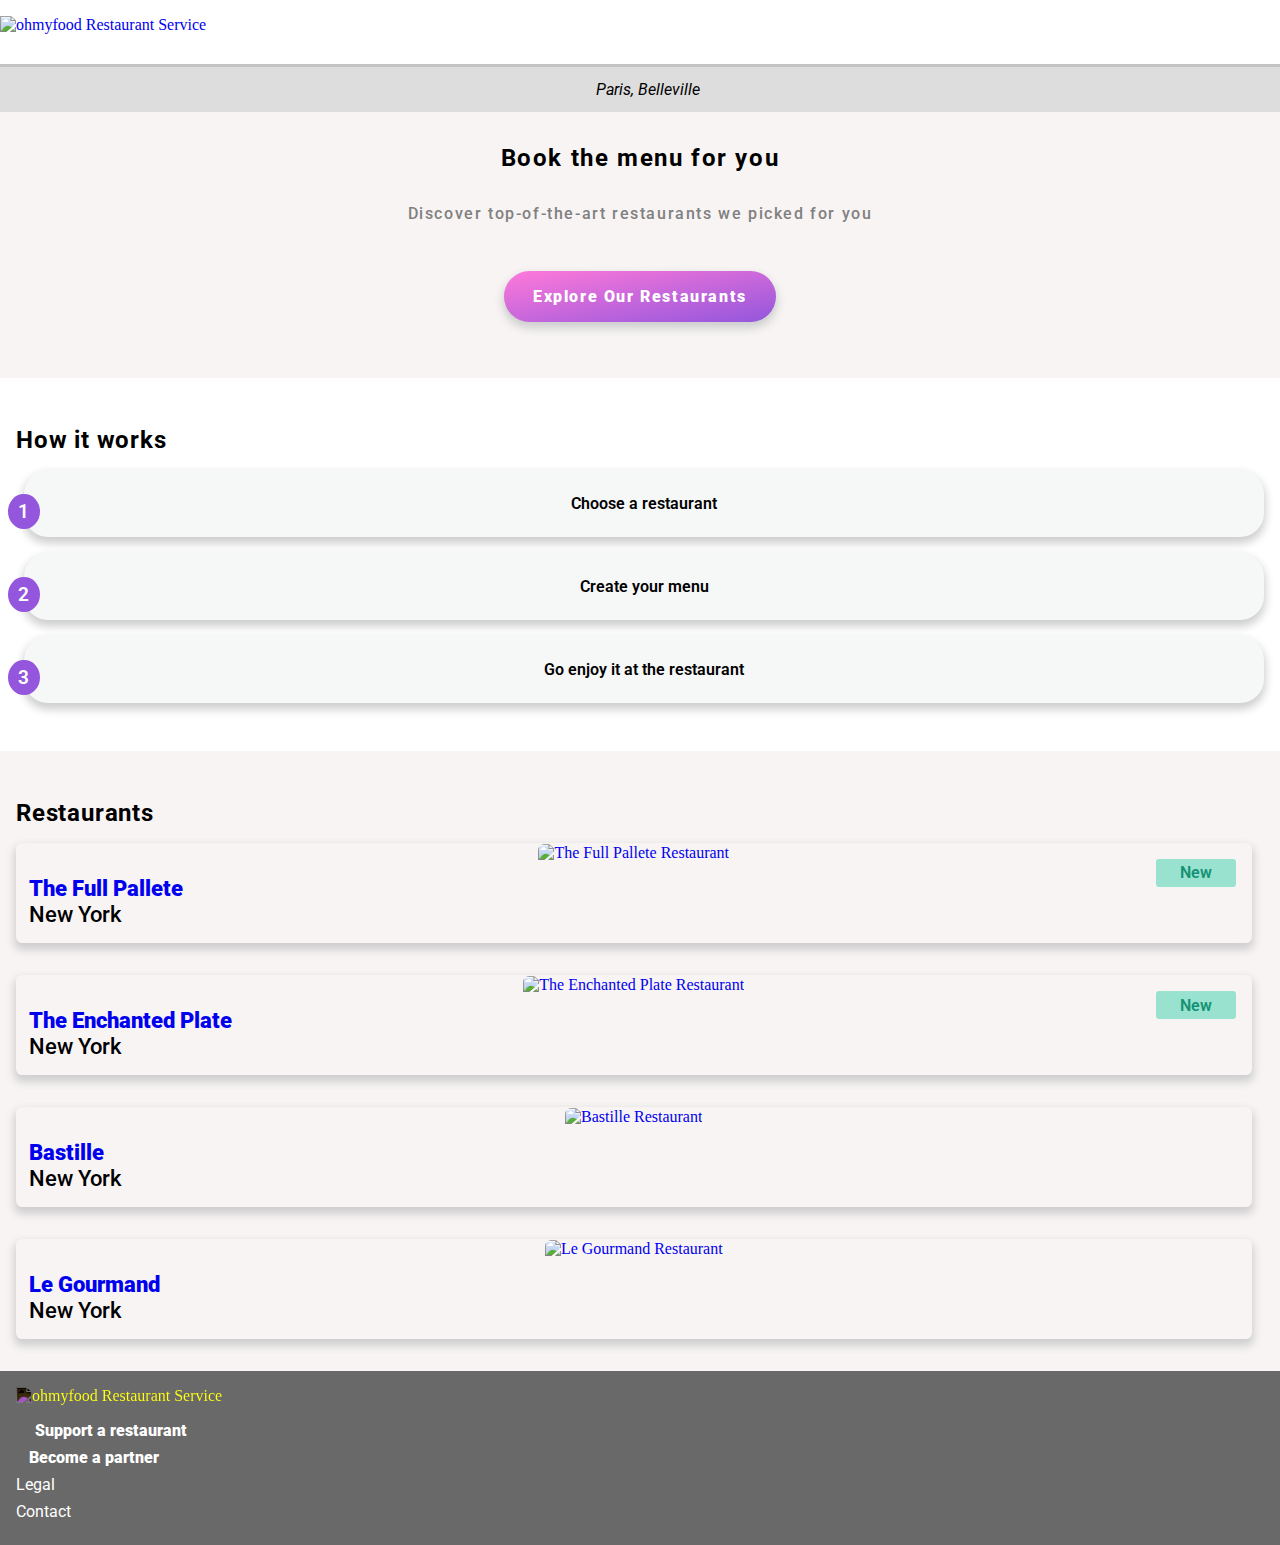
==== commit 7db2be25: "Update index.html" ====
--- a/index.html
+++ b/index.html
@@ -5,12 +5,9 @@
     <meta name="Description" content="An online food ordering company" />
     <meta name="viewport" content="width=device-width,initial-scale=1" />
     <meta charset="utf-8" />
-    <link rel="preconnect" href="https://fonts.googleapis.com" />
-    <link rel="preconnect" href="https://fonts.gstatic.com" crossorigin />
-    <link
-      href="https://fonts.googleapis.com/css2?family=Roboto&family=Shrikhand&display=swap"
-      rel="stylesheet"
-    />
+    <link rel="preconnect" href="https://fonts.googleapis.com">
+<link rel="preconnect" href="https://fonts.gstatic.com" crossorigin>
+<link href="https://fonts.googleapis.com/css2?family=Roboto:wght@400;900&family=Shrikhand&display=swap" rel="stylesheet">
     <link rel="stylesheet" href="css/main.css" type="text/css" />
     <link
       href="https://github.com/HolyCal/P3/tree/main/P3/P3/food-card-images type=image/x-icon"
@@ -43,37 +40,6 @@
           ><p class="location-content">Paris, Belleville</p></i
         >
       </div>
-      <!-- <div>
-        <div class="brief-desc-of-comp">
-          <span id="span-brief-desc-of-comp-first-p">
-            Do you like exquisite food? (Who doesn't?) Do you like waiting for
-            food? (Who does?)
-          </span>
-          <span class="span-brief-desc-of-comp">
-            That's where we, Ohmyfood, come in so solve your delicacy needs.
-          </span>
-          <span class="span-brief-desc-of-comp">
-            We offer you the choice to create your own menu precicely tailored
-            to yourself, on the go.
-          </span>
-          <span class="span-brief-desc-of-comp">
-            All you have to do is arrive at your restaurant of choice, take a
-            seat, and gorge into your chosen menu. No need to wait to be served,
-            no need to wait for your menu to be prepared.
-          </span>
-          <span
-            class="span-brief-desc-of-comp-last-p"
-            id="span-brief-desc-of-comp-last-p-border-top"
-            >Great wholesome food.</span
-          >
-          <span class="span-brief-desc-of-comp-last-p">No time wasted.</span>
-          <span
-            class="span-brief-desc-of-comp-last-p"
-            id="span-brief-desc-of-comp-last-p-border-bottom"
-            >Customer Orientated.</span
-          >
-        </div>
-      </div> -->
       <div class="booking">
         Book the menu for you
         <span class="span-booking"
@@ -84,7 +50,7 @@
         </button>
       </div>
       <div class="how-it-works">
-        How it works
+        <h2>How it works</h2>
         <ol>
           <li><i class="fa-solid fa-mobile-screen"></i>Choose a restaurant</li>
           <li><i class="fa-solid fa-list-check"></i>Create your menu</li>
@@ -94,7 +60,7 @@
         </ol>
       </div>
       <div class="container-restaurant-cards">
-        <h2>Restaurants</h2>
+        <h3>Restaurants</h3>
         <div class="restaurant-cards">
           <div class="the-full-pallete-box">
             <p class="new">New</p>
--- a/css/main.css
+++ b/css/main.css
@@ -1,10 +1,7 @@
 * {
   padding: 0;
   margin: 0;
-}
-
-html {
-  overflow: auto;
+  max-width: 100%;
 }
 
 body {
@@ -53,6 +50,7 @@
       -ms-flex-align: center;
           align-items: center;
   text-align: center;
+  width: 100%;
 }
 body main .location {
   width: 100%;
@@ -62,13 +60,13 @@
   text-align: center;
   font-size: 1rem;
   background: rgba(0, 0, 0, 0.134);
-  padding: 0.8rem;
+  padding: 0.8rem 0;
   border-top: 0.2rem solid rgba(65, 65, 65, 0.164);
 }
 body main .location .location-content {
   display: inline;
   font-family: "Roboto", sans-serif;
-  margin-left: 0.3rem;
+  margin-left: 1rem;
   border-radius: 0.4rem;
 }
 body .booking {
@@ -82,36 +80,23 @@
       -ms-flex-direction: column;
           flex-direction: column;
   width: 100%;
-  padding: 1rem;
+  padding: 2rem 0 2.5rem 0;
   margin-bottom: 1rem;
   font-family: "Roboto", sans-serif;
   font-size: 1.5rem;
-  font-weight: 1000;
+  font-weight: 900;
+  font-weight: bolder;
   letter-spacing: 0.1rem;
-  background: rgb(246, 246, 246);
-}
-@media only screen and (min-device-width: 912px) and (max-device-height: 1368px) and (orientation: portrait) {
-  body .booking {
-    font-size: 1.5rem;
-  }
+  background: #f8f4f4;
 }
 body .booking .span-booking {
   font-size: 1rem;
-  margin: 2rem 0rem;
+  margin: 2rem;
   font-weight: 500;
   color: grey;
 }
-@media only screen and (min-device-width: 280px) and (max-device-height: 653px) and (orientation: portrait) {
-  body .booking .span-booking {
-    margin: 1rem 0rem;
-  }
-}
-@media only screen and (min-device-width: 912px) and (max-device-height: 1368px) and (orientation: portrait) {
-  body .booking .span-booking {
-    font-size: 1.3rem;
-  }
-}
 body .booking .booking-btn {
+  display: block;
   background: #ff79da;
   background-image: linear-gradient(350deg, #9356dc, #ff79da);
   border: none;
@@ -119,17 +104,17 @@
   text-align: center;
   font-family: "Roboto", sans-serif;
   font-size: 1rem;
-  padding: 1.5rem 0rem;
+  padding: 1rem 0rem;
+  width: 100%;
+  max-width: 17rem;
   cursor: pointer;
-  font-weight: 1000;
+  font-weight: 900;
   letter-spacing: 0.1rem;
   -webkit-transform: scale(1);
           transform: scale(1);
   -webkit-box-shadow: 0rem 0.3rem 0.5rem 0.1rem #cfcfcf;
           box-shadow: 0rem 0.3rem 0.5rem 0.1rem #cfcfcf;
-  margin-bottom: 3rem;
-  margin: 0rem 3rem;
-  margin-bottom: 2rem;
+  margin: 1rem auto;
 }
 body .booking .booking-btn .booking-btn-a {
   text-decoration: none;
@@ -144,23 +129,33 @@
           transform: scale(1.05);
 }
 body .how-it-works {
+  display: block;
   text-align: left;
-  font-family: "Roboto", sans-serif;
-  font-size: 1.5rem;
-  color: black;
-  font-weight: 1000;
+  padding: 2rem 0;
+  font-family: "Roboto", sans-serif;
+  font-size: 1.5rem;
+  color: black;
+  font-weight: 900;
   letter-spacing: 0.1rem;
+  width: 100%;
+}
+body .how-it-works h2 {
+  font-size: 1.5rem;
+  font-family: "Roboto", sans-serif;
+  text-align: left;
+  margin: 0 1rem 1rem 1rem;
+  letter-spacing: 0.05rem;
+  min-width: 95vw;
 }
 body .how-it-works ol {
   counter-reset: item;
   list-style-type: none;
   font-size: 1rem;
-  font-weight: 500;
-  text-shadow: none;
   letter-spacing: 0;
+  margin-left: 0.5rem;
 }
 body .how-it-works ol li {
-  font-weight: 1000;
+  font-weight: 600;
   position: relative;
   -webkit-box-pack: center;
       -ms-flex-pack: center;
@@ -168,27 +163,27 @@
   text-align: center;
   background: #9356dc;
   border-radius: 50%;
-  width: 60vw;
-  background: #eeeeee;
+  max-width: 100%;
+  background: #f6f7f7;
   margin: 1rem;
-  border-radius: 1rem;
-  padding: 2rem;
+  border-radius: 1.5rem;
+  padding: 1.5rem;
   -webkit-box-shadow: 0rem 0.3rem 0.5rem 0.1rem #cfcfcf;
           box-shadow: 0rem 0.3rem 0.5rem 0.1rem #cfcfcf;
 }
 body .how-it-works ol li .fa-mobile-screen {
   position: absolute;
-  left: 6vw;
+  left: 8vw;
   color: rgb(84, 84, 84);
 }
 body .how-it-works ol li .fa-list-check {
   position: absolute;
-  left: 6vw;
+  left: 8vw;
   color: rgb(84, 84, 84);
 }
 body .how-it-works ol li .fa-store {
   position: absolute;
-  left: 6vw;
+  left: 8vw;
   color: rgb(84, 84, 84);
 }
 body .how-it-works ol li .fa-solid:hover {
@@ -244,44 +239,17 @@
   background: rgba(146, 86, 220, 0.1568627451);
 }
 body .container-restaurant-cards {
-  position: absoulte;
-}
-body .container-restaurant-cards h2 {
-  font-size: 2rem;
-  margin-bottom: 1rem;
-  font-family: "Shrikhand", cursive;
+  width: 100%;
+  background: #f8f4f4;
+}
+body .container-restaurant-cards h3 {
+  font-size: 1.5rem;
+  font-family: "Roboto", sans-serif;
+  text-align: left;
+  margin-top: 3rem;
+  margin-left: 1rem;
   letter-spacing: 0.05rem;
-  width: 95vw;
-  font-size: 2rem;
-  margin-bottom: 1rem;
-  font-family: "Shrikhand", cursive;
-  letter-spacing: 0.05rem;
-  width: 95vw;
-}
-@media only screen and (min-device-width: 912px) and (max-device-height: 1368px) and (orientation: portrait) {
-  body .container-restaurant-cards h2 {
-    font-size: 3rem;
-  }
-}
-@media only screen and (min-device-width: 540px) and (max-device-height: 720px) and (orientation: portrait) {
-  body .container-restaurant-cards h2 {
-    font-size: 2.3rem;
-  }
-}
-@media only screen and (min-device-width: 1024px) and (max-device-height: 600px) {
-  body .container-restaurant-cards h2 {
-    font-size: 2rem;
-  }
-}
-@media only screen and (min-device-width: 1280px) and (max-device-height: 800px) {
-  body .container-restaurant-cards h2 {
-    font-size: 2.7rem;
-  }
-}
-@media only screen and (min-device-width: 1253px) and (max-device-height: 1252px) {
-  body .container-restaurant-cards h2 {
-    font-size: 2.5rem;
-  }
+  min-width: 95vw;
 }
 body .container-restaurant-cards .restaurant-cards {
   display: -webkit-box;
@@ -293,49 +261,48 @@
   -webkit-box-direction: normal;
       -ms-flex-direction: column;
           flex-direction: column;
-  padding: 0rem 1rem;
-  margin-bottom: 1rem;
-  font-family: "Roboto", sans-serif;
-  font-size: 1.5rem;
-  text-align: left;
-  position: relative;
+  background: #f8f4f4;
+  margin: 1rem;
+  margin-top: 0;
 }
 body .container-restaurant-cards .restaurant-cards span {
   display: block;
+  position: relative;
+  font-family: "Roboto", sans-serif;
+  font-weight: 900;
+  font-size: 1.4rem;
+  text-align: left;
   margin-top: 0.8rem;
   margin-left: 0.8rem;
-  font-weight: 1000;
-  position: relative;
 }
 body .container-restaurant-cards .restaurant-cards .restaurant-card-location {
   display: block;
+  font-family: "Roboto", sans-serif;
+  text-align: left;
   font-weight: 500;
+  font-size: 1.4rem;
   margin-left: 0.8rem;
+  margin-bottom: 1rem;
 }
 body .container-restaurant-cards .restaurant-cards .the-full-pallete-box {
+  display: -webkit-box;
+  display: -ms-flexbox;
+  display: flex;
+  position: relative;
+  -ms-flex-pack: distribute;
+      justify-content: space-around;
+  -webkit-box-orient: vertical;
+  -webkit-box-direction: normal;
+      -ms-flex-direction: column;
+          flex-direction: column;
+  -ms-flex-wrap: wrap;
+      flex-wrap: wrap;
+  width: 99%;
+  margin: 1rem 0rem;
   -webkit-box-shadow: 0rem 0.3rem 0.5rem 0.1rem #cfcfcf;
           box-shadow: 0rem 0.3rem 0.5rem 0.1rem #cfcfcf;
   border-radius: 0.4rem;
-  margin: 1rem 0rem;
-  width: 99%;
-  display: -webkit-box;
-  display: -ms-flexbox;
-  display: flex;
-  -webkit-box-orient: vertical;
-  -webkit-box-direction: normal;
-      -ms-flex-direction: column;
-          flex-direction: column;
-  -ms-flex-wrap: wrap;
-      flex-wrap: wrap;
-  -ms-flex-pack: distribute;
-      justify-content: space-around;
-  position: relative;
   padding: 0;
-}
-@media only screen and (min-device-width: 280px) and (max-device-width: 653px) and (orientation: portrait) {
-  body .container-restaurant-cards .restaurant-cards .the-full-pallete-box {
-    font-size: 1.2rem;
-  }
 }
 body .container-restaurant-cards .restaurant-cards .the-full-pallete-box a {
   text-decoration: none;
@@ -349,10 +316,10 @@
   top: 1rem;
   right: 1rem;
   width: 5rem;
-  color: #017c5a;
+  color: #149274;
   font-family: "Roboto", sans-serif;
   font-size: 1rem;
-  font-weight: 1000;
+  font-weight: 600;
   background: #99e2d0;
   border-radius: 0.2rem;
   text-align: center;
@@ -364,52 +331,47 @@
   color: black;
   position: absolute;
   right: 40px;
-  bottom: 20px;
+  bottom: 40px;
 }
 body .container-restaurant-cards .restaurant-cards .the-full-pallete-box .fa-heart-2 {
   position: absolute;
-  color: rgb(246, 246, 246);
+  color: #f8f4f4;
   color: white;
   font-size: 1.3rem;
   right: 41.5px;
-  bottom: 20px;
+  bottom: 40px;
 }
 body .container-restaurant-cards .restaurant-cards .the-full-pallete-box .fa-heart:hover {
   background-image: linear-gradient(350deg, #9356dc, #ff79da);
   -webkit-background-clip: text;
           background-clip: text;
   -webkit-text-fill-color: transparent;
-  background-color: rgb(246, 246, 246);
-  background-image: rgb(246, 246, 246);
+  background-color: #f8f4f4;
+  background-image: #f8f4f4;
   background-size: 100%;
   position: absolute;
   font-size: 1.6rem;
   right: 39.5px;
-  bottom: 18.5px;
+  bottom: 38.5px;
 }
 body .container-restaurant-cards .restaurant-cards .the-enchanted-plate-box {
+  display: -webkit-box;
+  display: -ms-flexbox;
+  display: flex;
+  position: relative;
+  -ms-flex-pack: distribute;
+      justify-content: space-around;
+  -webkit-box-orient: vertical;
+  -webkit-box-direction: normal;
+      -ms-flex-direction: column;
+          flex-direction: column;
+  -ms-flex-wrap: wrap;
+      flex-wrap: wrap;
+  width: 99%;
+  margin: 1rem 0rem;
   -webkit-box-shadow: 0rem 0.3rem 0.5rem 0.1rem #cfcfcf;
           box-shadow: 0rem 0.3rem 0.5rem 0.1rem #cfcfcf;
   border-radius: 0.4rem;
-  margin: 1rem 0rem;
-  width: 99%;
-  display: -webkit-box;
-  display: -ms-flexbox;
-  display: flex;
-  -webkit-box-orient: vertical;
-  -webkit-box-direction: normal;
-      -ms-flex-direction: column;
-          flex-direction: column;
-  -ms-flex-wrap: wrap;
-      flex-wrap: wrap;
-  -ms-flex-pack: distribute;
-      justify-content: space-around;
-  position: relative;
-}
-@media only screen and (min-device-width: 280px) and (max-device-width: 653px) and (orientation: portrait) {
-  body .container-restaurant-cards .restaurant-cards .the-enchanted-plate-box {
-    font-size: 1.2rem;
-  }
 }
 body .container-restaurant-cards .restaurant-cards .the-enchanted-plate-box a {
   text-decoration: none;
@@ -423,10 +385,10 @@
   top: 1rem;
   right: 1rem;
   width: 5rem;
-  color: #017c5a;
+  color: #149274;
   font-family: "Roboto", sans-serif;
   font-size: 1rem;
-  font-weight: 1000;
+  font-weight: 600;
   background: #99e2d0;
   border-radius: 0.2rem;
   text-align: center;
@@ -438,52 +400,47 @@
   color: black;
   position: absolute;
   right: 40px;
-  bottom: 20px;
+  bottom: 40px;
 }
 body .container-restaurant-cards .restaurant-cards .the-enchanted-plate-box .fa-heart-2 {
   position: absolute;
-  color: rgb(246, 246, 246);
+  color: #f8f4f4;
   color: white;
   font-size: 1.3rem;
   right: 41.5px;
-  bottom: 20px;
+  bottom: 40px;
 }
 body .container-restaurant-cards .restaurant-cards .the-enchanted-plate-box .fa-heart:hover {
   background-image: linear-gradient(350deg, #9356dc, #ff79da);
   -webkit-background-clip: text;
           background-clip: text;
   -webkit-text-fill-color: transparent;
-  background-color: rgb(246, 246, 246);
-  background-image: rgb(246, 246, 246);
+  background-color: #f8f4f4;
+  background-image: #f8f4f4;
   background-size: 100%;
   position: absolute;
   font-size: 1.6rem;
   right: 39.5px;
-  bottom: 18.5px;
+  bottom: 38.5px;
 }
 body .container-restaurant-cards .restaurant-cards .bastille-box {
+  display: -webkit-box;
+  display: -ms-flexbox;
+  display: flex;
+  position: relative;
+  -ms-flex-pack: distribute;
+      justify-content: space-around;
+  -webkit-box-orient: vertical;
+  -webkit-box-direction: normal;
+      -ms-flex-direction: column;
+          flex-direction: column;
+  -ms-flex-wrap: wrap;
+      flex-wrap: wrap;
+  width: 99%;
+  margin: 1rem 0rem;
   -webkit-box-shadow: 0rem 0.3rem 0.5rem 0.1rem #cfcfcf;
           box-shadow: 0rem 0.3rem 0.5rem 0.1rem #cfcfcf;
   border-radius: 0.4rem;
-  margin: 1rem 0rem;
-  width: 99%;
-  display: -webkit-box;
-  display: -ms-flexbox;
-  display: flex;
-  -webkit-box-orient: vertical;
-  -webkit-box-direction: normal;
-      -ms-flex-direction: column;
-          flex-direction: column;
-  -ms-flex-wrap: wrap;
-      flex-wrap: wrap;
-  -ms-flex-pack: distribute;
-      justify-content: space-around;
-  position: relative;
-}
-@media only screen and (min-device-width: 280px) and (max-device-width: 653px) and (orientation: portrait) {
-  body .container-restaurant-cards .restaurant-cards .bastille-box {
-    font-size: 1.2rem;
-  }
 }
 body .container-restaurant-cards .restaurant-cards .bastille-box a {
   text-decoration: none;
@@ -498,52 +455,47 @@
   color: black;
   position: absolute;
   right: 40px;
-  bottom: 20px;
+  bottom: 40px;
 }
 body .container-restaurant-cards .restaurant-cards .bastille-box .fa-heart-2 {
   position: absolute;
-  color: rgb(246, 246, 246);
+  color: #f8f4f4;
   color: white;
   font-size: 1.3rem;
   right: 41.5px;
-  bottom: 20px;
+  bottom: 40px;
 }
 body .container-restaurant-cards .restaurant-cards .bastille-box .fa-heart:hover {
   background-image: linear-gradient(350deg, #9356dc, #ff79da);
   -webkit-background-clip: text;
           background-clip: text;
   -webkit-text-fill-color: transparent;
-  background-color: rgb(246, 246, 246);
-  background-image: rgb(246, 246, 246);
+  background-color: #f8f4f4;
+  background-image: #f8f4f4;
   background-size: 100%;
   position: absolute;
   font-size: 1.6rem;
   right: 39.5px;
-  bottom: 18.5px;
+  bottom: 38.5px;
 }
 body .container-restaurant-cards .restaurant-cards .le-gourmand-box {
+  display: -webkit-box;
+  display: -ms-flexbox;
+  display: flex;
+  position: relative;
+  -ms-flex-pack: distribute;
+      justify-content: space-around;
+  -webkit-box-orient: vertical;
+  -webkit-box-direction: normal;
+      -ms-flex-direction: column;
+          flex-direction: column;
+  -ms-flex-wrap: wrap;
+      flex-wrap: wrap;
+  width: 99%;
+  margin: 1rem 0rem;
   -webkit-box-shadow: 0rem 0.3rem 0.5rem 0.1rem #cfcfcf;
           box-shadow: 0rem 0.3rem 0.5rem 0.1rem #cfcfcf;
   border-radius: 0.4rem;
-  margin: 1rem 0rem;
-  width: 99%;
-  display: -webkit-box;
-  display: -ms-flexbox;
-  display: flex;
-  -webkit-box-orient: vertical;
-  -webkit-box-direction: normal;
-      -ms-flex-direction: column;
-          flex-direction: column;
-  -ms-flex-wrap: wrap;
-      flex-wrap: wrap;
-  -ms-flex-pack: distribute;
-      justify-content: space-around;
-  position: relative;
-}
-@media only screen and (min-device-width: 280px) and (max-device-width: 653px) and (orientation: portrait) {
-  body .container-restaurant-cards .restaurant-cards .le-gourmand-box {
-    font-size: 1.2rem;
-  }
 }
 body .container-restaurant-cards .restaurant-cards .le-gourmand-box a {
   text-decoration: none;
@@ -558,33 +510,33 @@
   color: black;
   position: absolute;
   right: 40px;
-  bottom: 20px;
+  bottom: 40px;
 }
 body .container-restaurant-cards .restaurant-cards .le-gourmand-box .fa-heart-2 {
   position: absolute;
-  color: rgb(246, 246, 246);
+  color: #f8f4f4;
   color: white;
   font-size: 1.3rem;
   right: 41.5px;
-  bottom: 20px;
+  bottom: 40px;
 }
 body .container-restaurant-cards .restaurant-cards .le-gourmand-box .fa-heart:hover {
   background-image: linear-gradient(350deg, #9356dc, #ff79da);
   -webkit-background-clip: text;
           background-clip: text;
   -webkit-text-fill-color: transparent;
-  background-color: rgb(246, 246, 246);
-  background-image: rgb(246, 246, 246);
+  background-color: #f8f4f4;
+  background-image: #f8f4f4;
   background-size: 100%;
   position: absolute;
   font-size: 1.6rem;
   right: 39.5px;
-  bottom: 18.5px;
+  bottom: 38.5px;
 }
 body .container-restaurant-cards .restaurant-cards img {
   float: center;
   width: 100%;
-  height: 20vh;
+  height: 19vh;
   -o-object-fit: cover;
      object-fit: cover;
   border-top-left-radius: 0.4rem;
@@ -616,7 +568,7 @@
   font: 1rem "Roboto", sans-serif;
   padding-bottom: 0.5rem;
   white-space: normal;
-  font-weight: 1000;
+  font-weight: 900;
 }
 footer .support-a-restaurant-p .fa-utensils {
   margin-right: 1.2rem;
@@ -627,7 +579,7 @@
   font: 1rem "Roboto", sans-serif;
   padding-bottom: 0.5rem;
   white-space: normal;
-  font-weight: 1000;
+  font-weight: 900;
 }
 footer .become-a-partner-p .fa-handshake-angle {
   margin-right: 0.8rem;
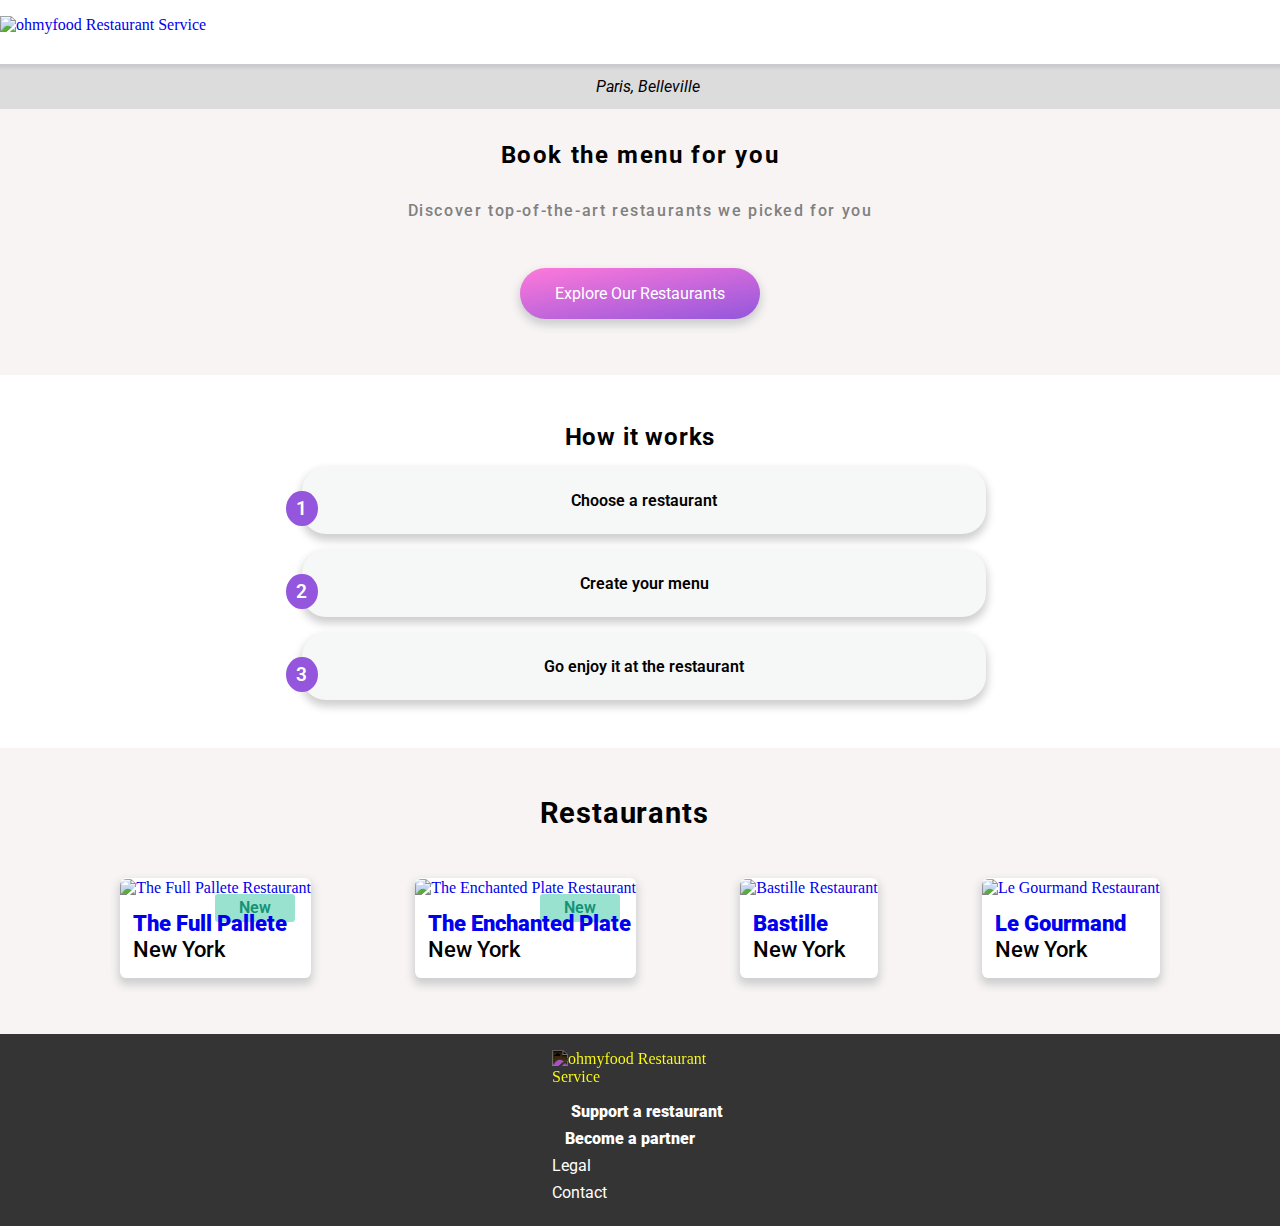
==== commit d43eaffa: "homepage responsive, menu pages need work" ====
--- a/index.html
+++ b/index.html
@@ -5,9 +5,12 @@
     <meta name="Description" content="An online food ordering company" />
     <meta name="viewport" content="width=device-width,initial-scale=1" />
     <meta charset="utf-8" />
-    <link rel="preconnect" href="https://fonts.googleapis.com">
-<link rel="preconnect" href="https://fonts.gstatic.com" crossorigin>
-<link href="https://fonts.googleapis.com/css2?family=Roboto:wght@400;900&family=Shrikhand&display=swap" rel="stylesheet">
+    <link rel="preconnect" href="https://fonts.googleapis.com" />
+    <link rel="preconnect" href="https://fonts.gstatic.com" crossorigin />
+    <link
+      href="https://fonts.googleapis.com/css2?family=Roboto:wght@400;900&family=Shrikhand&display=swap"
+      rel="stylesheet"
+    />
     <link rel="stylesheet" href="css/main.css" type="text/css" />
     <link
       href="https://github.com/HolyCal/P3/tree/main/P3/P3/food-card-images type=image/x-icon"
@@ -36,7 +39,8 @@
       </div>
     </header>
     <main>
-        <div class="location"><i class="fa-solid fa-location-dot"
+      <div class="location">
+        <i class="fa-solid fa-location-dot"
           ><p class="location-content">Paris, Belleville</p></i
         >
       </div>
@@ -49,7 +53,7 @@
           <a href="#" class="booking-btn-a">Explore Our Restaurants</a>
         </button>
       </div>
-      <div class="how-it-works">
+      <div class="how-it-works-container">
         <h2>How it works</h2>
         <ol>
           <li><i class="fa-solid fa-mobile-screen"></i>Choose a restaurant</li>
@@ -62,7 +66,7 @@
       <div class="container-restaurant-cards">
         <h3>Restaurants</h3>
         <div class="restaurant-cards">
-          <div class="the-full-pallete-box">
+          <div class="restaurant-card-boxes">
             <p class="new">New</p>
             <a class="the-full-pallete" href="the-full-palette.html">
               <img
@@ -76,11 +80,12 @@
             <a class="the-full-pallete-card-text" href="the-full-palette.html">
               <span>The Full Pallete</span></a
             >
-            <i class="fa fa-light fa-heart"></i
-            ><i class="fa fa-light fa-heart fa-heart-2"></i></i>
+            <!-- <i class="fa fa-light fa-heart"></i
+            ><i class="fa fa-light fa-heart fa-heart-2"></i></i> -->
+            <i class="fa-regular fa-heart"></i>
             <p class="restaurant-card-location">New York</p>
           </div>
-          <div class="the-enchanted-plate-box">
+          <div class="restaurant-card-boxes the-enchanted-plate-box">
             <p class="new">New</p>
             <a class="the-enchanted-plate" href="the-enchanted-plate.html">
               <img
@@ -97,11 +102,12 @@
             >
               <span>The Enchanted Plate</span>
             </a>
-            <i class="fa fa-light fa-heart"></i
-            ><i class="fa fa-light fa-heart fa-heart-2"></i></i>
+            <!-- <i class="fa fa-light fa-heart"></i
+            ><i class="fa fa-light fa-heart fa-heart-2"></i></i> -->
+            <i class="fa-regular fa-heart"></i>
             <p class="restaurant-card-location">New York</p>
           </div>
-          <div class="bastille-box">
+          <div class="restaurant-card-boxes">
             <a class="bastille" href="bastille.html">
               <img
                 class="restaurant-card-images"
@@ -114,10 +120,11 @@
             <a class="bastille-card-text" href="bastille.html">
               <span>Bastille</span>
             </a>
-            <i class="fa fa-light fa-heart"></i><i class="fa fa-light fa-heart fa-heart-2"></i>
+            <!-- <i class="fa fa-light fa-heart"></i><i class="fa fa-light fa-heart fa-heart-2"></i> -->
+            <i class="fa-regular fa-heart"></i>
             <p class="restaurant-card-location">New York</p>
           </div>
-          <div class="le-gourmand-box">
+          <div class="restaurant-card-boxes">
             <a class="le-gourmand" href="le-gourmand.html">
               <img
                 class="restaurant-card-images"
@@ -130,33 +137,36 @@
             <a class="le-gourmand-card-text" href="le-gourmand.html">
               <span>Le Gourmand</span>
             </a>
-            <i class="fa fa-light fa-heart"></i><i class="fa fa-light fa-heart fa-heart-2"></i>
+            <!-- <i class="fa fa-light fa-heart"></i><i class="fa fa-light fa-heart fa-heart-2"></i> -->
+            <i class="fa-regular fa-heart"></i>
             <p class="restaurant-card-location">New York</p>
           </div>
         </div>
       </div>
     </main>
     <footer>
-      <div class="footer-logo">
-        <a href="index.html">
-          <img
-            class="footer-logo-img"
-            style="vertical-align: middle"
-            src="images/logo/ohmyfood.png"
-            alt="ohmyfood Restaurant Service"
-            title="ohmyfood"
-          />
-        </a>
-      </div>
-      <div class="support-a-restaurant">
-        <p class="footer-p support-a-restaurant-p">
-          <i class="fa-solid fa-utensils"></i>Support a restaurant
-        </p>
-        <p class="footer-p become-a-partner-p">
-          <i class="fa-solid fa-handshake-angle"></i>Become a partner
-        </p>
-        <p class="footer-p legal-p">Legal</p>
-        <p class="footer-p contact-p">Contact</p>
+      <div class="footer-content-container">
+        <div class="footer-logo">
+          <a href="index.html">
+            <img
+              class="footer-logo-img"
+              style="vertical-align: middle"
+              src="images/logo/ohmyfood.png"
+              alt="ohmyfood Restaurant Service"
+              title="ohmyfood"
+            />
+          </a>
+        </div>
+        <div class="support-a-restaurant">
+          <p class="footer-p support-a-restaurant-p">
+            <i class="fa-solid fa-utensils"></i>Support a restaurant
+          </p>
+          <p class="footer-p become-a-partner-p">
+            <i class="fa-solid fa-handshake-angle"></i>Become a partner
+          </p>
+          <p class="footer-p legal-p">Legal</p>
+          <p class="footer-p contact-p">Contact</p>
+        </div>
       </div>
     </footer>
   </body>
--- a/css/main.css
+++ b/css/main.css
@@ -59,9 +59,10 @@
           justify-content: center;
   text-align: center;
   font-size: 1rem;
-  background: rgba(0, 0, 0, 0.134);
+  background: #dcdcdd;
   padding: 0.8rem 0;
-  border-top: 0.2rem solid rgba(65, 65, 65, 0.164);
+  -webkit-box-shadow: inset 0px 7px 3px -3px #cbcbcd;
+          box-shadow: inset 0px 7px 3px -3px #cbcbcd;
 }
 body main .location .location-content {
   display: inline;
@@ -106,10 +107,8 @@
   font-size: 1rem;
   padding: 1rem 0rem;
   width: 100%;
-  max-width: 17rem;
+  max-width: 15rem;
   cursor: pointer;
-  font-weight: 900;
-  letter-spacing: 0.1rem;
   -webkit-transform: scale(1);
           transform: scale(1);
   -webkit-box-shadow: 0rem 0.3rem 0.5rem 0.1rem #cfcfcf;
@@ -128,7 +127,7 @@
   -webkit-transform: scale(1.05);
           transform: scale(1.05);
 }
-body .how-it-works {
+body .how-it-works-container {
   display: block;
   text-align: left;
   padding: 2rem 0;
@@ -139,7 +138,12 @@
   letter-spacing: 0.1rem;
   width: 100%;
 }
-body .how-it-works h2 {
+@media screen and (min-width: 768px) and (orientation: landscape) {
+  body .how-it-works-container {
+    margin: 0 auto;
+  }
+}
+body .how-it-works-container h2 {
   font-size: 1.5rem;
   font-family: "Roboto", sans-serif;
   text-align: left;
@@ -147,14 +151,19 @@
   letter-spacing: 0.05rem;
   min-width: 95vw;
 }
-body .how-it-works ol {
+@media screen and (min-width: 768px) and (orientation: landscape) {
+  body .how-it-works-container h2 {
+    text-align: center;
+  }
+}
+body .how-it-works-container ol {
   counter-reset: item;
   list-style-type: none;
   font-size: 1rem;
   letter-spacing: 0;
   margin-left: 0.5rem;
 }
-body .how-it-works ol li {
+body .how-it-works-container ol li {
   font-weight: 600;
   position: relative;
   -webkit-box-pack: center;
@@ -171,76 +180,101 @@
   -webkit-box-shadow: 0rem 0.3rem 0.5rem 0.1rem #cfcfcf;
           box-shadow: 0rem 0.3rem 0.5rem 0.1rem #cfcfcf;
 }
-body .how-it-works ol li .fa-mobile-screen {
+@media screen and (min-width: 768px) and (orientation: landscape) {
+  body .how-it-works-container ol li {
+    width: 50%;
+    margin: 1rem auto;
+  }
+}
+body .how-it-works-container ol li .fa-mobile-screen {
   position: absolute;
   left: 8vw;
   color: rgb(84, 84, 84);
 }
-body .how-it-works ol li .fa-list-check {
+body .how-it-works-container ol li .fa-list-check {
   position: absolute;
   left: 8vw;
   color: rgb(84, 84, 84);
 }
-body .how-it-works ol li .fa-store {
+body .how-it-works-container ol li .fa-store {
   position: absolute;
   left: 8vw;
   color: rgb(84, 84, 84);
 }
-body .how-it-works ol li .fa-solid:hover {
+body .how-it-works-container ol li .fa-solid:hover {
   color: #9356dc;
 }
-body .how-it-works ol li:before {
+body .how-it-works-container ol li:before {
   position: absolute;
   left: -0.5rem;
   content: counter(item) " ";
   counter-increment: item;
   background: #9356dc;
   border-radius: 50%;
-  width: 5vw;
+  width: 1rem;
   padding: 0.5vw;
   color: white;
 }
+@media screen and (min-width: 768px) and (orientation: landscape) {
+  body .how-it-works-container ol li:before {
+    width: 2vw;
+  }
+}
 @media only screen and (min-device-width: 481px) and (max-device-width: 1180px) and (orientation: portrait) {
-  body .how-it-works ol li:before {
+  body .how-it-works-container ol li:before {
     width: 3vw;
   }
 }
 @media only screen and (min-device-width: 540px) and (max-device-height: 720px) and (orientation: portrait) {
-  body .how-it-works ol li:before {
+  body .how-it-works-container ol li:before {
     width: 4vw;
   }
 }
 @media only screen and (min-device-width: 1024px) and (max-device-height: 600px) {
-  body .how-it-works ol li:before {
+  body .how-it-works-container ol li:before {
     width: 3vw;
     left: -1rem;
   }
 }
 @media only screen and (min-device-width: 1280px) and (max-device-height: 800px) {
-  body .how-it-works ol li:before {
+  body .how-it-works-container ol li:before {
     width: 2.5vw;
     left: -1rem;
   }
 }
 @media only screen and (min-device-width: 1180px) and (max-device-height: 1252px) and (orientation: portrait) {
-  body .how-it-works ol li:before {
+  body .how-it-works-container ol li:before {
     width: 3vw;
     left: -1.5rem;
   }
 }
 @media only screen and (min-device-width: 1253px) and (max-device-height: 1252px) {
-  body .how-it-works ol li:before {
+  body .how-it-works-container ol li:before {
     width: 1.5vw;
     left: -1rem;
     font-size: 1.2rem;
   }
 }
-body .how-it-works ol li:hover {
+body .how-it-works-container ol li:hover {
   background: rgba(146, 86, 220, 0.1568627451);
 }
 body .container-restaurant-cards {
-  width: 100%;
   background: #f8f4f4;
+  padding-bottom: 1.5rem;
+  width: 100%;
+}
+@media screen and (min-width: 768px) and (orientation: landscape) {
+  body .container-restaurant-cards {
+    display: -webkit-box;
+    display: -ms-flexbox;
+    display: flex;
+    -webkit-box-orient: horizontal;
+    -webkit-box-direction: normal;
+        -ms-flex-direction: row;
+            flex-direction: row;
+    -ms-flex-wrap: wrap;
+        flex-wrap: wrap;
+  }
 }
 body .container-restaurant-cards h3 {
   font-size: 1.5rem;
@@ -250,6 +284,13 @@
   margin-left: 1rem;
   letter-spacing: 0.05rem;
   min-width: 95vw;
+}
+@media screen and (min-width: 768px) and (orientation: landscape) {
+  body .container-restaurant-cards h3 {
+    text-align: center;
+    margin-bottom: 1rem;
+    font-size: 1.8rem;
+  }
 }
 body .container-restaurant-cards .restaurant-cards {
   display: -webkit-box;
@@ -265,52 +306,42 @@
   margin: 1rem;
   margin-top: 0;
 }
-body .container-restaurant-cards .restaurant-cards span {
-  display: block;
+@media screen and (min-width: 768px) and (orientation: landscape) {
+  body .container-restaurant-cards .restaurant-cards {
+    width: 25%;
+    -webkit-box-pack: space-evenly;
+        -ms-flex-pack: space-evenly;
+            justify-content: space-evenly;
+    -webkit-box-orient: horizontal;
+    -webkit-box-direction: normal;
+        -ms-flex-direction: row;
+            flex-direction: row;
+    -ms-flex-wrap: wrap;
+        flex-wrap: wrap;
+    margin: 1rem;
+    -webkit-box-flex: 1;
+        -ms-flex: 1 0 21%;
+            flex: 1 0 21%;
+  }
+}
+body .container-restaurant-cards .restaurant-cards .restaurant-card-boxes {
   position: relative;
-  font-family: "Roboto", sans-serif;
-  font-weight: 900;
-  font-size: 1.4rem;
-  text-align: left;
-  margin-top: 0.8rem;
-  margin-left: 0.8rem;
-}
-body .container-restaurant-cards .restaurant-cards .restaurant-card-location {
-  display: block;
-  font-family: "Roboto", sans-serif;
-  text-align: left;
-  font-weight: 500;
-  font-size: 1.4rem;
-  margin-left: 0.8rem;
-  margin-bottom: 1rem;
-}
-body .container-restaurant-cards .restaurant-cards .the-full-pallete-box {
-  display: -webkit-box;
-  display: -ms-flexbox;
-  display: flex;
-  position: relative;
-  -ms-flex-pack: distribute;
-      justify-content: space-around;
-  -webkit-box-orient: vertical;
-  -webkit-box-direction: normal;
-      -ms-flex-direction: column;
-          flex-direction: column;
   -ms-flex-wrap: wrap;
       flex-wrap: wrap;
-  width: 99%;
   margin: 1rem 0rem;
+  padding: 0;
+  background: white;
   -webkit-box-shadow: 0rem 0.3rem 0.5rem 0.1rem #cfcfcf;
           box-shadow: 0rem 0.3rem 0.5rem 0.1rem #cfcfcf;
   border-radius: 0.4rem;
-  padding: 0;
-}
-body .container-restaurant-cards .restaurant-cards .the-full-pallete-box a {
+}
+body .container-restaurant-cards .restaurant-cards .restaurant-card-boxes a {
   text-decoration: none;
 }
-body .container-restaurant-cards .restaurant-cards .the-full-pallete-box a:visited {
-  color: black;
-}
-body .container-restaurant-cards .restaurant-cards .the-full-pallete-box .new {
+body .container-restaurant-cards .restaurant-cards .restaurant-card-boxes a:visited {
+  color: black;
+}
+body .container-restaurant-cards .restaurant-cards .restaurant-card-boxes .new {
   position: absolute;
   padding: 0.3rem 0;
   top: 1rem;
@@ -324,216 +355,43 @@
   border-radius: 0.2rem;
   text-align: center;
 }
-body .container-restaurant-cards .restaurant-cards .the-full-pallete-box .fa-heart {
+body .container-restaurant-cards .restaurant-cards .restaurant-card-boxes .fa-regular {
   position: absolute;
   cursor: pointer;
-  font-size: 1.5rem;
-  color: black;
-  position: absolute;
+  font-size: 30px;
+  color: black;
   right: 40px;
   bottom: 40px;
 }
-body .container-restaurant-cards .restaurant-cards .the-full-pallete-box .fa-heart-2 {
-  position: absolute;
-  color: #f8f4f4;
-  color: white;
-  font-size: 1.3rem;
-  right: 41.5px;
-  bottom: 40px;
-}
-body .container-restaurant-cards .restaurant-cards .the-full-pallete-box .fa-heart:hover {
+body .container-restaurant-cards .restaurant-cards .restaurant-card-boxes .fa-regular:hover {
+  font-weight: 900;
   background-image: linear-gradient(350deg, #9356dc, #ff79da);
   -webkit-background-clip: text;
           background-clip: text;
   -webkit-text-fill-color: transparent;
   background-color: #f8f4f4;
   background-image: #f8f4f4;
-  background-size: 100%;
-  position: absolute;
-  font-size: 1.6rem;
-  right: 39.5px;
-  bottom: 38.5px;
-}
-body .container-restaurant-cards .restaurant-cards .the-enchanted-plate-box {
-  display: -webkit-box;
-  display: -ms-flexbox;
-  display: flex;
+}
+body .container-restaurant-cards .restaurant-cards span {
+  display: block;
   position: relative;
-  -ms-flex-pack: distribute;
-      justify-content: space-around;
-  -webkit-box-orient: vertical;
-  -webkit-box-direction: normal;
-      -ms-flex-direction: column;
-          flex-direction: column;
-  -ms-flex-wrap: wrap;
-      flex-wrap: wrap;
-  width: 99%;
-  margin: 1rem 0rem;
-  -webkit-box-shadow: 0rem 0.3rem 0.5rem 0.1rem #cfcfcf;
-          box-shadow: 0rem 0.3rem 0.5rem 0.1rem #cfcfcf;
-  border-radius: 0.4rem;
-}
-body .container-restaurant-cards .restaurant-cards .the-enchanted-plate-box a {
-  text-decoration: none;
-}
-body .container-restaurant-cards .restaurant-cards .the-enchanted-plate-box a:visited {
-  color: black;
-}
-body .container-restaurant-cards .restaurant-cards .the-enchanted-plate-box .new {
-  position: absolute;
-  padding: 0.3rem 0;
-  top: 1rem;
-  right: 1rem;
-  width: 5rem;
-  color: #149274;
-  font-family: "Roboto", sans-serif;
-  font-size: 1rem;
-  font-weight: 600;
-  background: #99e2d0;
-  border-radius: 0.2rem;
-  text-align: center;
-}
-body .container-restaurant-cards .restaurant-cards .the-enchanted-plate-box .fa-heart {
-  position: absolute;
-  cursor: pointer;
-  font-size: 1.5rem;
-  color: black;
-  position: absolute;
-  right: 40px;
-  bottom: 40px;
-}
-body .container-restaurant-cards .restaurant-cards .the-enchanted-plate-box .fa-heart-2 {
-  position: absolute;
-  color: #f8f4f4;
-  color: white;
-  font-size: 1.3rem;
-  right: 41.5px;
-  bottom: 40px;
-}
-body .container-restaurant-cards .restaurant-cards .the-enchanted-plate-box .fa-heart:hover {
-  background-image: linear-gradient(350deg, #9356dc, #ff79da);
-  -webkit-background-clip: text;
-          background-clip: text;
-  -webkit-text-fill-color: transparent;
-  background-color: #f8f4f4;
-  background-image: #f8f4f4;
-  background-size: 100%;
-  position: absolute;
-  font-size: 1.6rem;
-  right: 39.5px;
-  bottom: 38.5px;
-}
-body .container-restaurant-cards .restaurant-cards .bastille-box {
-  display: -webkit-box;
-  display: -ms-flexbox;
-  display: flex;
-  position: relative;
-  -ms-flex-pack: distribute;
-      justify-content: space-around;
-  -webkit-box-orient: vertical;
-  -webkit-box-direction: normal;
-      -ms-flex-direction: column;
-          flex-direction: column;
-  -ms-flex-wrap: wrap;
-      flex-wrap: wrap;
-  width: 99%;
-  margin: 1rem 0rem;
-  -webkit-box-shadow: 0rem 0.3rem 0.5rem 0.1rem #cfcfcf;
-          box-shadow: 0rem 0.3rem 0.5rem 0.1rem #cfcfcf;
-  border-radius: 0.4rem;
-}
-body .container-restaurant-cards .restaurant-cards .bastille-box a {
-  text-decoration: none;
-}
-body .container-restaurant-cards .restaurant-cards .bastille-box a:visited {
-  color: black;
-}
-body .container-restaurant-cards .restaurant-cards .bastille-box .fa-heart {
-  position: absolute;
-  cursor: pointer;
-  font-size: 1.5rem;
-  color: black;
-  position: absolute;
-  right: 40px;
-  bottom: 40px;
-}
-body .container-restaurant-cards .restaurant-cards .bastille-box .fa-heart-2 {
-  position: absolute;
-  color: #f8f4f4;
-  color: white;
-  font-size: 1.3rem;
-  right: 41.5px;
-  bottom: 40px;
-}
-body .container-restaurant-cards .restaurant-cards .bastille-box .fa-heart:hover {
-  background-image: linear-gradient(350deg, #9356dc, #ff79da);
-  -webkit-background-clip: text;
-          background-clip: text;
-  -webkit-text-fill-color: transparent;
-  background-color: #f8f4f4;
-  background-image: #f8f4f4;
-  background-size: 100%;
-  position: absolute;
-  font-size: 1.6rem;
-  right: 39.5px;
-  bottom: 38.5px;
-}
-body .container-restaurant-cards .restaurant-cards .le-gourmand-box {
-  display: -webkit-box;
-  display: -ms-flexbox;
-  display: flex;
-  position: relative;
-  -ms-flex-pack: distribute;
-      justify-content: space-around;
-  -webkit-box-orient: vertical;
-  -webkit-box-direction: normal;
-      -ms-flex-direction: column;
-          flex-direction: column;
-  -ms-flex-wrap: wrap;
-      flex-wrap: wrap;
-  width: 99%;
-  margin: 1rem 0rem;
-  -webkit-box-shadow: 0rem 0.3rem 0.5rem 0.1rem #cfcfcf;
-          box-shadow: 0rem 0.3rem 0.5rem 0.1rem #cfcfcf;
-  border-radius: 0.4rem;
-}
-body .container-restaurant-cards .restaurant-cards .le-gourmand-box a {
-  text-decoration: none;
-}
-body .container-restaurant-cards .restaurant-cards .le-gourmand-box a:visited {
-  color: black;
-}
-body .container-restaurant-cards .restaurant-cards .le-gourmand-box .fa-heart {
-  position: absolute;
-  cursor: pointer;
-  font-size: 1.5rem;
-  color: black;
-  position: absolute;
-  right: 40px;
-  bottom: 40px;
-}
-body .container-restaurant-cards .restaurant-cards .le-gourmand-box .fa-heart-2 {
-  position: absolute;
-  color: #f8f4f4;
-  color: white;
-  font-size: 1.3rem;
-  right: 41.5px;
-  bottom: 40px;
-}
-body .container-restaurant-cards .restaurant-cards .le-gourmand-box .fa-heart:hover {
-  background-image: linear-gradient(350deg, #9356dc, #ff79da);
-  -webkit-background-clip: text;
-          background-clip: text;
-  -webkit-text-fill-color: transparent;
-  background-color: #f8f4f4;
-  background-image: #f8f4f4;
-  background-size: 100%;
-  position: absolute;
-  font-size: 1.6rem;
-  right: 39.5px;
-  bottom: 38.5px;
-}
-body .container-restaurant-cards .restaurant-cards img {
+  font-family: "Roboto", sans-serif;
+  font-weight: 900;
+  font-size: 1.4rem;
+  text-align: left;
+  margin-top: 0.8rem;
+  margin-left: 0.8rem;
+}
+body .container-restaurant-cards .restaurant-cards .restaurant-card-location {
+  display: block;
+  font-family: "Roboto", sans-serif;
+  text-align: left;
+  font-weight: 500;
+  font-size: 1.4rem;
+  margin-left: 0.8rem;
+  margin-bottom: 1rem;
+}
+body .container-restaurant-cards img {
   float: center;
   width: 100%;
   height: 19vh;
@@ -542,12 +400,30 @@
   border-top-left-radius: 0.4rem;
   border-top-right-radius: 0.4rem;
 }
+@media screen and (min-width: 768px) and (orientation: landscape) {
+  body .container-restaurant-cards img {
+    width: 20rem;
+  }
+}
+@media screen and (min-width: 1024px) and (orientation: landscape) {
+  body .container-restaurant-cards img {
+    width: 40rem;
+  }
+}
 
 footer {
-  background: #696969;
+  background: #343435;
   padding-bottom: 1rem;
-}
-footer .footer-logo-img {
+  width: 100%;
+}
+@media screen and (min-width: 768px) and (orientation: landscape) {
+  footer .footer-content-container {
+    display: block;
+    margin: auto;
+    max-width: 13rem;
+  }
+}
+footer .footer-content-container .footer-logo-img {
   height: 1rem;
   width: 6rem;
   margin-left: 1rem;
@@ -555,14 +431,14 @@
           filter: invert(100%);
   margin: 1rem;
 }
-footer .footer-p {
+footer .footer-content-container .footer-p {
   color: white;
   margin-left: 1rem;
   font: 1rem "Roboto", sans-serif;
   padding-bottom: 0.5rem;
   white-space: normal;
 }
-footer .support-a-restaurant-p {
+footer .footer-content-container .support-a-restaurant-p {
   color: white;
   margin-left: 1rem;
   font: 1rem "Roboto", sans-serif;
@@ -570,10 +446,10 @@
   white-space: normal;
   font-weight: 900;
 }
-footer .support-a-restaurant-p .fa-utensils {
+footer .footer-content-container .support-a-restaurant-p .fa-utensils {
   margin-right: 1.2rem;
 }
-footer .become-a-partner-p {
+footer .footer-content-container .become-a-partner-p {
   color: white;
   margin-left: 1rem;
   font: 1rem "Roboto", sans-serif;
@@ -581,17 +457,17 @@
   white-space: normal;
   font-weight: 900;
 }
-footer .become-a-partner-p .fa-handshake-angle {
+footer .footer-content-container .become-a-partner-p .fa-handshake-angle {
   margin-right: 0.8rem;
 }
-footer .legal-p {
+footer .footer-content-container .legal-p {
   color: white;
   margin-left: 1rem;
   font: 1rem "Roboto", sans-serif;
   padding-bottom: 0.5rem;
   white-space: normal;
 }
-footer .contact-p {
+footer .footer-content-container .contact-p {
   color: white;
   margin-left: 1rem;
   font: 1rem "Roboto", sans-serif;
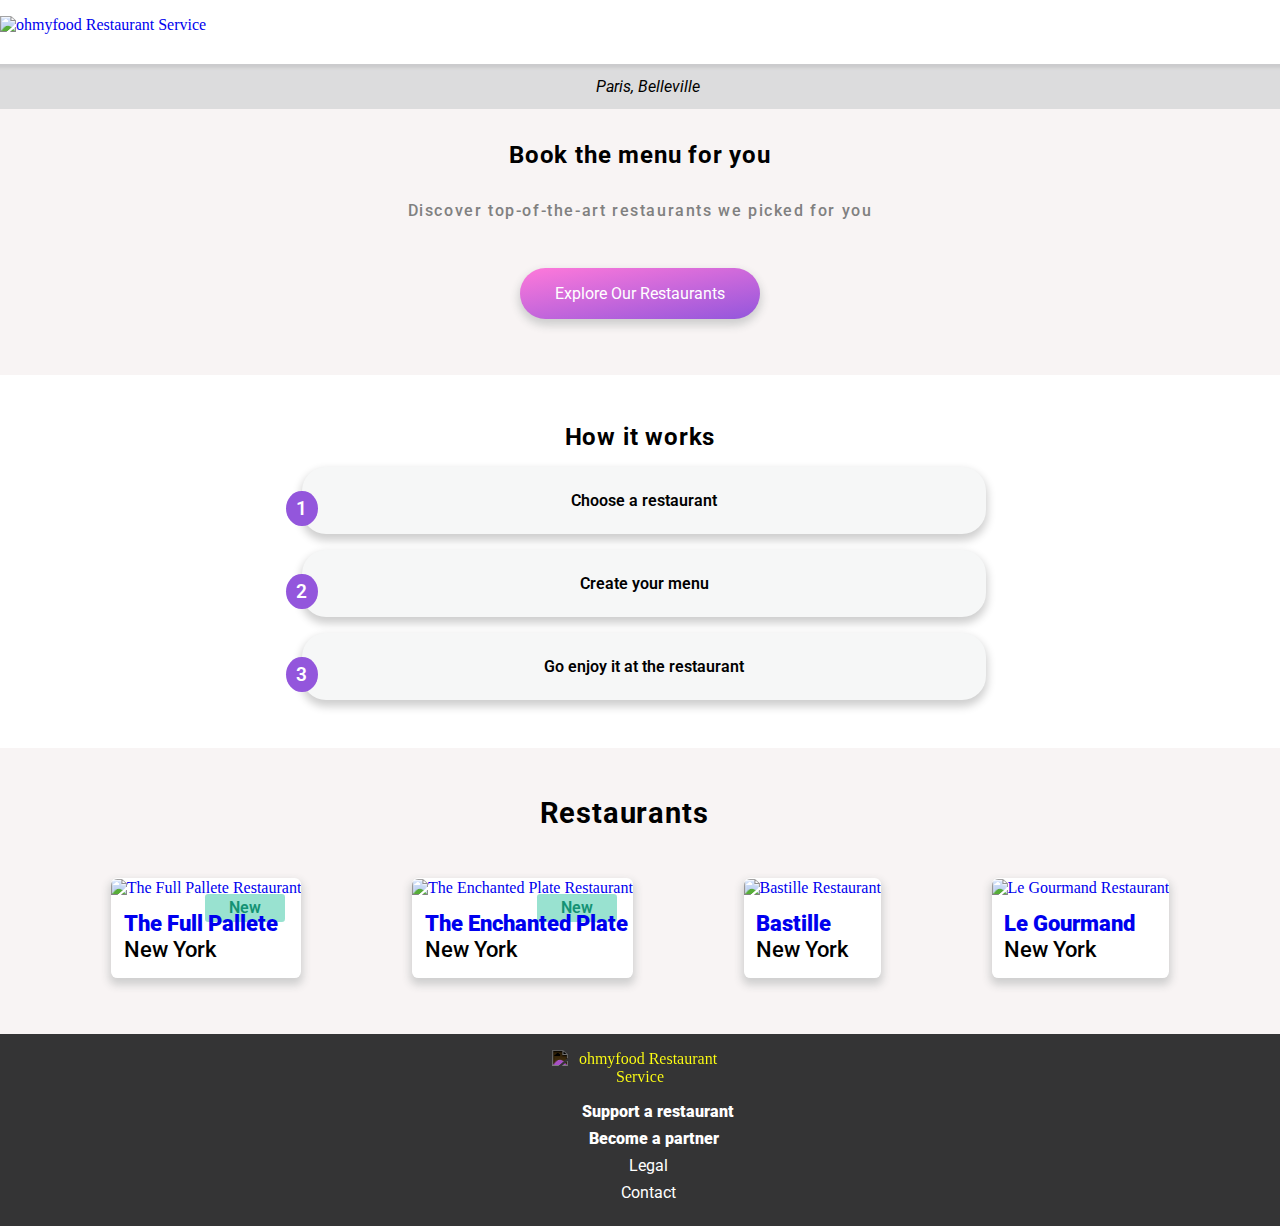
==== commit 071962f0: "update" ====
--- a/index.html
+++ b/index.html
@@ -45,7 +45,7 @@
         >
       </div>
       <div class="booking">
-        Book the menu for you
+        <h1>Book the menu for you</h1>
         <span class="span-booking"
           ><p>Discover top-of-the-art restaurants we picked for you</p></span
         >
--- a/css/main.css
+++ b/css/main.css
@@ -89,6 +89,18 @@
   font-weight: bolder;
   letter-spacing: 0.1rem;
   background: #f8f4f4;
+}
+body .booking h1 {
+  font-size: 1.5rem;
+  font-family: "Roboto", sans-serif;
+  letter-spacing: 0.05rem;
+  min-width: 95vw;
+}
+@media screen and (min-width: 280px) and (orientation: portrait) {
+  body .booking {
+    margin-left: 0.5rem;
+    margin-right: 0.5rem;
+  }
 }
 body .booking .span-booking {
   font-size: 1rem;
@@ -215,9 +227,9 @@
   padding: 0.5vw;
   color: white;
 }
-@media screen and (min-width: 768px) and (orientation: landscape) {
-  body .how-it-works-container ol li:before {
-    width: 2vw;
+@media screen and (max-width: 1180px) and (orientation: landscape) {
+  body .how-it-works-container ol li:before {
+    left: 1rem;
   }
 }
 @media only screen and (min-device-width: 481px) and (max-device-width: 1180px) and (orientation: portrait) {
@@ -328,7 +340,7 @@
   position: relative;
   -ms-flex-wrap: wrap;
       flex-wrap: wrap;
-  margin: 1rem 0rem;
+  margin: 1rem;
   padding: 0;
   background: white;
   -webkit-box-shadow: 0rem 0.3rem 0.5rem 0.1rem #cfcfcf;
@@ -421,6 +433,7 @@
     display: block;
     margin: auto;
     max-width: 13rem;
+    text-align: center;
   }
 }
 footer .footer-content-container .footer-logo-img {
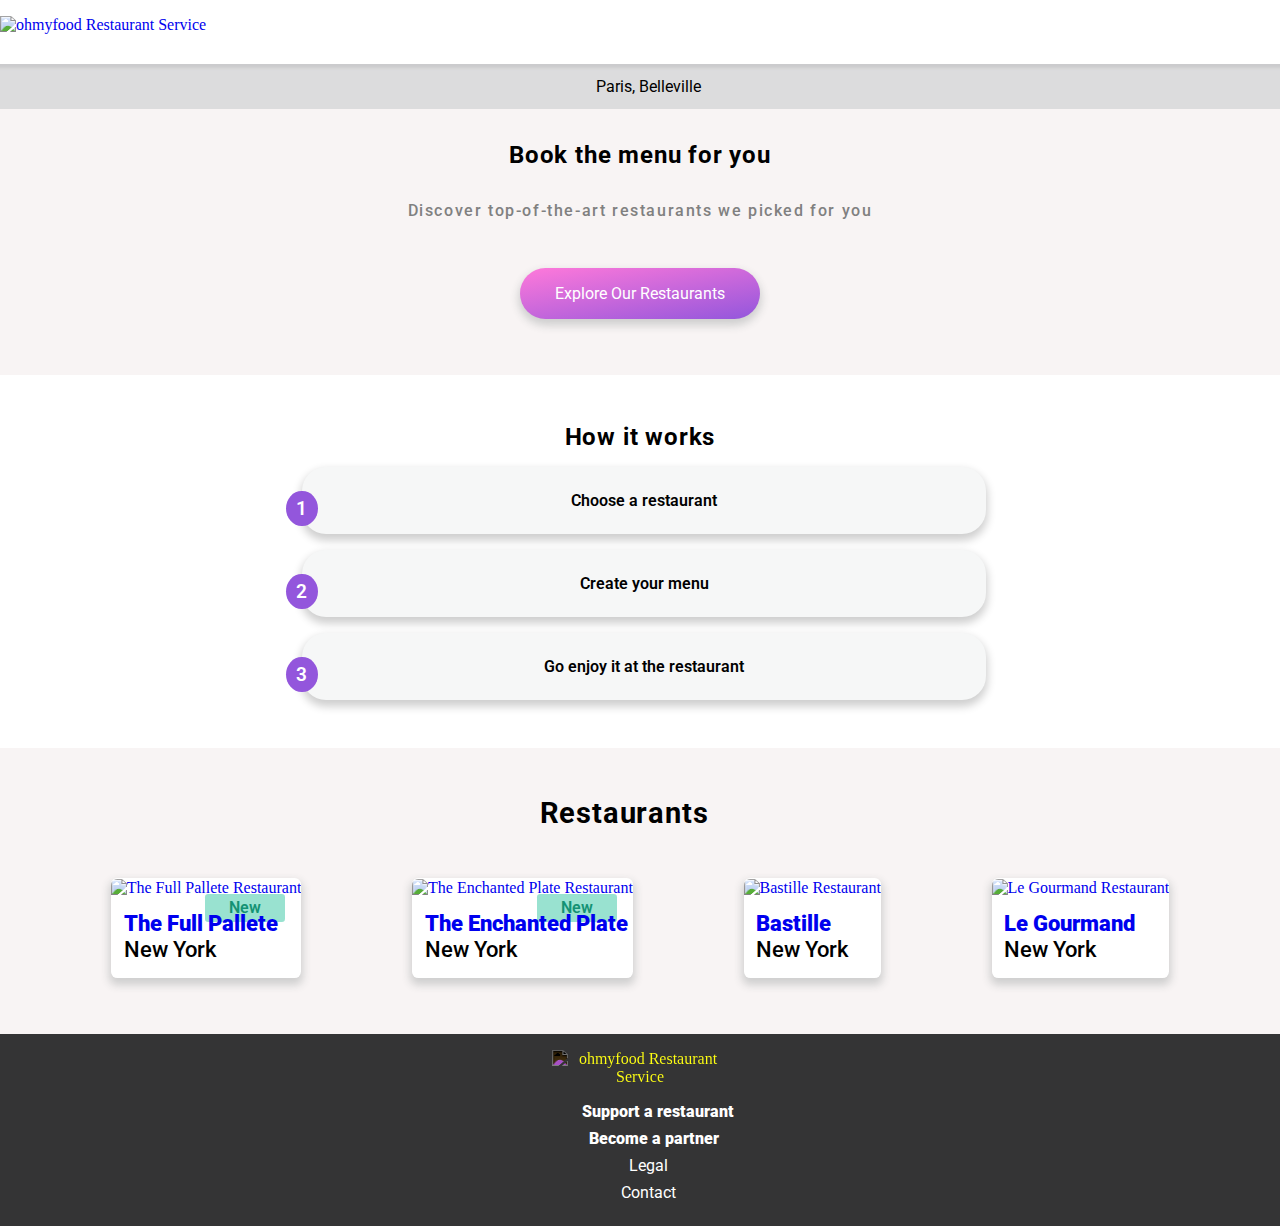
==== commit 6553f511: "update" ====
--- a/index.html
+++ b/index.html
@@ -12,10 +12,8 @@
       rel="stylesheet"
     />
     <link rel="stylesheet" href="css/main.css" type="text/css" />
-    <link
-      href="https://github.com/HolyCal/P3/tree/main/P3/P3/food-card-images type=image/x-icon"
-      rel="shortcut icon"
-    />
+    <link href="https://github.com/HolyCal/P3/tree/main/P3/P3/food-card-images"
+    type=image/x-icon rel="shortcut icon" />
     <script
       src="https://kit.fontawesome.com/bf87dfa81f.js"
       crossorigin="anonymous"
@@ -40,14 +38,14 @@
     </header>
     <main>
       <div class="location">
-        <i class="fa-solid fa-location-dot"
-          ><p class="location-content">Paris, Belleville</p></i
-        >
+        <i class="fa-solid fa-location-dot"></i>
+
+        <p class="location-content">Paris, Belleville</p>
       </div>
       <div class="booking">
         <h1>Book the menu for you</h1>
         <span class="span-booking"
-          ><p>Discover top-of-the-art restaurants we picked for you</p></span
+          >Discover top-of-the-art restaurants we picked for you</span
         >
         <button class="booking-btn">
           <a href="#" class="booking-btn-a">Explore Our Restaurants</a>
--- a/css/main.css
+++ b/css/main.css
@@ -150,7 +150,7 @@
   letter-spacing: 0.1rem;
   width: 100%;
 }
-@media screen and (min-width: 768px) and (orientation: landscape) {
+@media screen and (min-width: 768px) {
   body .how-it-works-container {
     margin: 0 auto;
   }
@@ -163,7 +163,7 @@
   letter-spacing: 0.05rem;
   min-width: 95vw;
 }
-@media screen and (min-width: 768px) and (orientation: landscape) {
+@media screen and (min-width: 768px) {
   body .how-it-works-container h2 {
     text-align: center;
   }
@@ -192,7 +192,7 @@
   -webkit-box-shadow: 0rem 0.3rem 0.5rem 0.1rem #cfcfcf;
           box-shadow: 0rem 0.3rem 0.5rem 0.1rem #cfcfcf;
 }
-@media screen and (min-width: 768px) and (orientation: landscape) {
+@media screen and (min-width: 768px) {
   body .how-it-works-container ol li {
     width: 50%;
     margin: 1rem auto;
@@ -226,11 +226,6 @@
   width: 1rem;
   padding: 0.5vw;
   color: white;
-}
-@media screen and (max-width: 1180px) and (orientation: landscape) {
-  body .how-it-works-container ol li:before {
-    left: 1rem;
-  }
 }
 @media only screen and (min-device-width: 481px) and (max-device-width: 1180px) and (orientation: portrait) {
   body .how-it-works-container ol li:before {
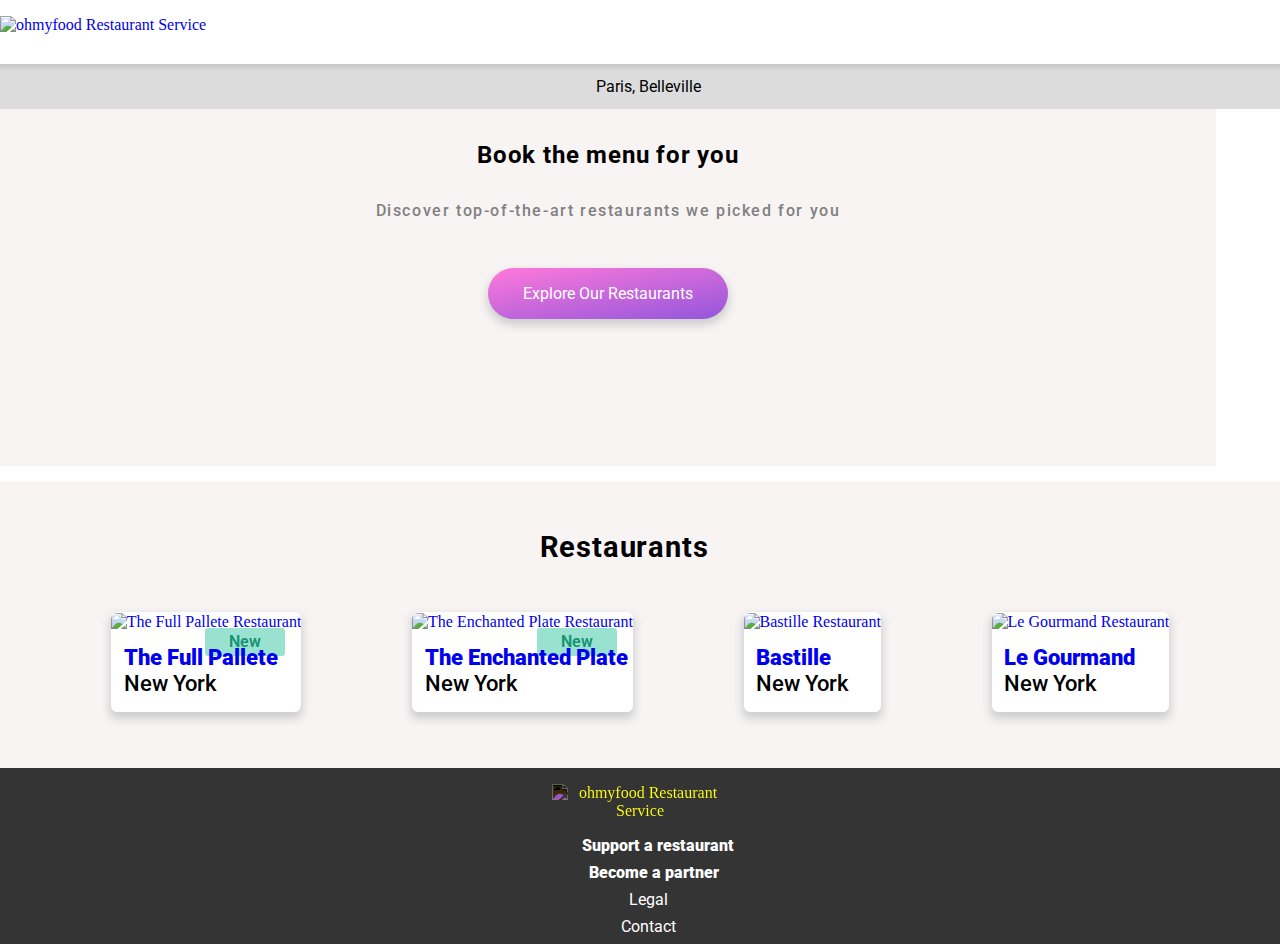
==== commit eea1a66f: "update" ====
--- a/index.html
+++ b/index.html
@@ -42,24 +42,28 @@
 
         <p class="location-content">Paris, Belleville</p>
       </div>
-      <div class="booking">
-        <h1>Book the menu for you</h1>
-        <span class="span-booking"
-          >Discover top-of-the-art restaurants we picked for you</span
-        >
-        <button class="booking-btn">
-          <a href="#" class="booking-btn-a">Explore Our Restaurants</a>
-        </button>
-      </div>
-      <div class="how-it-works-container">
-        <h2>How it works</h2>
-        <ol>
-          <li><i class="fa-solid fa-mobile-screen"></i>Choose a restaurant</li>
-          <li><i class="fa-solid fa-list-check"></i>Create your menu</li>
-          <li>
-            <i class="fa-solid fa-store"></i>Go enjoy it at the restaurant
-          </li>
-        </ol>
+      <div class="booking-and-how-it-works-container">
+        <div class="booking-container">
+          <h1>Book the menu for you</h1>
+          <span class="span-booking"
+            >Discover top-of-the-art restaurants we picked for you</span
+          >
+          <button class="booking-btn">
+            <a href="#" class="booking-btn-a">Explore Our Restaurants</a>
+          </button>
+        </div>
+        <div class="how-it-works-container">
+          <h2>How it works</h2>
+          <ol>
+            <li>
+              <i class="fa-solid fa-mobile-screen"></i>Choose a restaurant
+            </li>
+            <li><i class="fa-solid fa-list-check"></i>Create your menu</li>
+            <li>
+              <i class="fa-solid fa-store"></i>Go enjoy it at the restaurant
+            </li>
+          </ol>
+        </div>
       </div>
       <div class="container-restaurant-cards">
         <h3>Restaurants</h3>
--- a/css/main.css
+++ b/css/main.css
@@ -70,7 +70,7 @@
   margin-left: 1rem;
   border-radius: 0.4rem;
 }
-body .booking {
+body .booking-and-how-it-works-container .booking-container {
   display: -webkit-box;
   display: -ms-flexbox;
   display: flex;
@@ -90,25 +90,25 @@
   letter-spacing: 0.1rem;
   background: #f8f4f4;
 }
-body .booking h1 {
+body .booking-and-how-it-works-container .booking-container h1 {
   font-size: 1.5rem;
   font-family: "Roboto", sans-serif;
   letter-spacing: 0.05rem;
   min-width: 95vw;
 }
-@media screen and (min-width: 280px) and (orientation: portrait) {
-  body .booking {
+@media screen and (max-width: 360px) and (orientation: portrait) {
+  body .booking-and-how-it-works-container .booking-container {
     margin-left: 0.5rem;
     margin-right: 0.5rem;
   }
 }
-body .booking .span-booking {
+body .booking-and-how-it-works-container .booking-container .span-booking {
   font-size: 1rem;
   margin: 2rem;
   font-weight: 500;
   color: grey;
 }
-body .booking .booking-btn {
+body .booking-and-how-it-works-container .booking-container .booking-btn {
   display: block;
   background: #ff79da;
   background-image: linear-gradient(350deg, #9356dc, #ff79da);
@@ -127,11 +127,11 @@
           box-shadow: 0rem 0.3rem 0.5rem 0.1rem #cfcfcf;
   margin: 1rem auto;
 }
-body .booking .booking-btn .booking-btn-a {
+body .booking-and-how-it-works-container .booking-container .booking-btn .booking-btn-a {
   text-decoration: none;
   color: white;
 }
-body .booking .booking-btn:hover {
+body .booking-and-how-it-works-container .booking-container .booking-btn:hover {
   -webkit-transition: -webkit-transform 0.3s ease-in-out;
   transition: -webkit-transform 0.3s ease-in-out;
   transition: transform 0.3s ease-in-out;
@@ -139,7 +139,7 @@
   -webkit-transform: scale(1.05);
           transform: scale(1.05);
 }
-body .how-it-works-container {
+body .booking-and-how-it-works-container .how-it-works-container {
   display: block;
   text-align: left;
   padding: 2rem 0;
@@ -151,11 +151,11 @@
   width: 100%;
 }
 @media screen and (min-width: 768px) {
-  body .how-it-works-container {
+  body .booking-and-how-it-works-container .how-it-works-container {
     margin: 0 auto;
   }
 }
-body .how-it-works-container h2 {
+body .booking-and-how-it-works-container .how-it-works-container h2 {
   font-size: 1.5rem;
   font-family: "Roboto", sans-serif;
   text-align: left;
@@ -164,18 +164,18 @@
   min-width: 95vw;
 }
 @media screen and (min-width: 768px) {
-  body .how-it-works-container h2 {
+  body .booking-and-how-it-works-container .how-it-works-container h2 {
     text-align: center;
   }
 }
-body .how-it-works-container ol {
+body .booking-and-how-it-works-container .how-it-works-container ol {
   counter-reset: item;
   list-style-type: none;
   font-size: 1rem;
   letter-spacing: 0;
   margin-left: 0.5rem;
 }
-body .how-it-works-container ol li {
+body .booking-and-how-it-works-container .how-it-works-container ol li {
   font-weight: 600;
   position: relative;
   -webkit-box-pack: center;
@@ -193,30 +193,30 @@
           box-shadow: 0rem 0.3rem 0.5rem 0.1rem #cfcfcf;
 }
 @media screen and (min-width: 768px) {
-  body .how-it-works-container ol li {
+  body .booking-and-how-it-works-container .how-it-works-container ol li {
     width: 50%;
     margin: 1rem auto;
   }
 }
-body .how-it-works-container ol li .fa-mobile-screen {
+body .booking-and-how-it-works-container .how-it-works-container ol li .fa-mobile-screen {
   position: absolute;
   left: 8vw;
   color: rgb(84, 84, 84);
 }
-body .how-it-works-container ol li .fa-list-check {
+body .booking-and-how-it-works-container .how-it-works-container ol li .fa-list-check {
   position: absolute;
   left: 8vw;
   color: rgb(84, 84, 84);
 }
-body .how-it-works-container ol li .fa-store {
+body .booking-and-how-it-works-container .how-it-works-container ol li .fa-store {
   position: absolute;
   left: 8vw;
   color: rgb(84, 84, 84);
 }
-body .how-it-works-container ol li .fa-solid:hover {
+body .booking-and-how-it-works-container .how-it-works-container ol li .fa-solid:hover {
   color: #9356dc;
 }
-body .how-it-works-container ol li:before {
+body .booking-and-how-it-works-container .how-it-works-container ol li:before {
   position: absolute;
   left: -0.5rem;
   content: counter(item) " ";
@@ -228,42 +228,75 @@
   color: white;
 }
 @media only screen and (min-device-width: 481px) and (max-device-width: 1180px) and (orientation: portrait) {
-  body .how-it-works-container ol li:before {
+  body .booking-and-how-it-works-container .how-it-works-container ol li:before {
     width: 3vw;
   }
 }
 @media only screen and (min-device-width: 540px) and (max-device-height: 720px) and (orientation: portrait) {
-  body .how-it-works-container ol li:before {
+  body .booking-and-how-it-works-container .how-it-works-container ol li:before {
     width: 4vw;
   }
 }
 @media only screen and (min-device-width: 1024px) and (max-device-height: 600px) {
-  body .how-it-works-container ol li:before {
+  body .booking-and-how-it-works-container .how-it-works-container ol li:before {
     width: 3vw;
     left: -1rem;
   }
 }
 @media only screen and (min-device-width: 1280px) and (max-device-height: 800px) {
-  body .how-it-works-container ol li:before {
+  body .booking-and-how-it-works-container .how-it-works-container ol li:before {
     width: 2.5vw;
     left: -1rem;
   }
 }
 @media only screen and (min-device-width: 1180px) and (max-device-height: 1252px) and (orientation: portrait) {
-  body .how-it-works-container ol li:before {
+  body .booking-and-how-it-works-container .how-it-works-container ol li:before {
     width: 3vw;
     left: -1.5rem;
   }
 }
 @media only screen and (min-device-width: 1253px) and (max-device-height: 1252px) {
-  body .how-it-works-container ol li:before {
+  body .booking-and-how-it-works-container .how-it-works-container ol li:before {
     width: 1.5vw;
     left: -1rem;
     font-size: 1.2rem;
   }
 }
-body .how-it-works-container ol li:hover {
+body .booking-and-how-it-works-container .how-it-works-container ol li:hover {
   background: rgba(146, 86, 220, 0.1568627451);
+}
+@media screen and (min-width: 1024px) {
+  body .booking-and-how-it-works-container {
+    display: -webkit-box;
+    display: -ms-flexbox;
+    display: flex;
+    -webkit-box-orient: horizontal;
+    -webkit-box-direction: normal;
+        -ms-flex-direction: row;
+            flex-direction: row;
+  }
+  body .booking-and-how-it-works-container .booking-container {
+    display: -webkit-box;
+    display: -ms-flexbox;
+    display: flex;
+    -webkit-box-orient: vertical;
+    -webkit-box-direction: normal;
+        -ms-flex-direction: column;
+            flex-direction: column;
+    -ms-flex-preferred-size: 50%;
+        flex-basis: 50%;
+  }
+  body .booking-and-how-it-works-container .how-it-works-container {
+    display: -webkit-box;
+    display: -ms-flexbox;
+    display: flex;
+    -webkit-box-orient: vertical;
+    -webkit-box-direction: normal;
+        -ms-flex-direction: column;
+            flex-direction: column;
+    -ms-flex-preferred-size: 50%;
+        flex-basis: 50%;
+  }
 }
 body .container-restaurant-cards {
   background: #f8f4f4;
@@ -331,6 +364,11 @@
             flex: 1 0 21%;
   }
 }
+@media screen and (max-width: 360px) {
+  body .container-restaurant-cards .restaurant-cards {
+    margin: 1rem 0;
+  }
+}
 body .container-restaurant-cards .restaurant-cards .restaurant-card-boxes {
   position: relative;
   -ms-flex-wrap: wrap;
@@ -342,6 +380,17 @@
           box-shadow: 0rem 0.3rem 0.5rem 0.1rem #cfcfcf;
   border-radius: 0.4rem;
 }
+@media screen and (min-width: 2048px) {
+  body .container-restaurant-cards .restaurant-cards .restaurant-card-boxes {
+    -ms-flex-preferred-size: 50rem;
+        flex-basis: 50rem;
+  }
+}
+@media screen and (min-width: 2048px) {
+  body .container-restaurant-cards .restaurant-cards .restaurant-card-boxes .restaurant-card-images {
+    width: 100%;
+  }
+}
 body .container-restaurant-cards .restaurant-cards .restaurant-card-boxes a {
   text-decoration: none;
 }
@@ -369,6 +418,13 @@
   color: black;
   right: 40px;
   bottom: 40px;
+}
+@media screen and (max-width: 360px) {
+  body .container-restaurant-cards .restaurant-cards .restaurant-card-boxes .fa-regular {
+    font-size: 20px;
+    bottom: 30px;
+    right: 10px;
+  }
 }
 body .container-restaurant-cards .restaurant-cards .restaurant-card-boxes .fa-regular:hover {
   font-weight: 900;
@@ -389,6 +445,11 @@
   margin-top: 0.8rem;
   margin-left: 0.8rem;
 }
+@media screen and (max-width: 360px) {
+  body .container-restaurant-cards .restaurant-cards span {
+    font-size: 1rem;
+  }
+}
 body .container-restaurant-cards .restaurant-cards .restaurant-card-location {
   display: block;
   font-family: "Roboto", sans-serif;
@@ -398,6 +459,11 @@
   margin-left: 0.8rem;
   margin-bottom: 1rem;
 }
+@media screen and (max-width: 360px) {
+  body .container-restaurant-cards .restaurant-cards .restaurant-card-location {
+    font-size: 0.8rem;
+  }
+}
 body .container-restaurant-cards img {
   float: center;
   width: 100%;
@@ -423,13 +489,9 @@
   padding-bottom: 1rem;
   width: 100%;
 }
-@media screen and (min-width: 768px) and (orientation: landscape) {
-  footer .footer-content-container {
-    display: block;
-    margin: auto;
-    max-width: 13rem;
-    text-align: center;
-  }
+footer .footer-content-container {
+  width: 13rem;
+  height: 10rem;
 }
 footer .footer-content-container .footer-logo-img {
   height: 1rem;
@@ -438,6 +500,8 @@
   -webkit-filter: invert(100%);
           filter: invert(100%);
   margin: 1rem;
+  -o-object-position: center;
+     object-position: center;
 }
 footer .footer-content-container .footer-p {
   color: white;
@@ -481,4 +545,11 @@
   font: 1rem "Roboto", sans-serif;
   padding-bottom: 0.5rem;
   white-space: normal;
+}
+@media screen and (min-width: 768px) {
+  footer .footer-content-container {
+    margin: 0 auto;
+    max-width: 13rem;
+    text-align: center;
+  }
 }